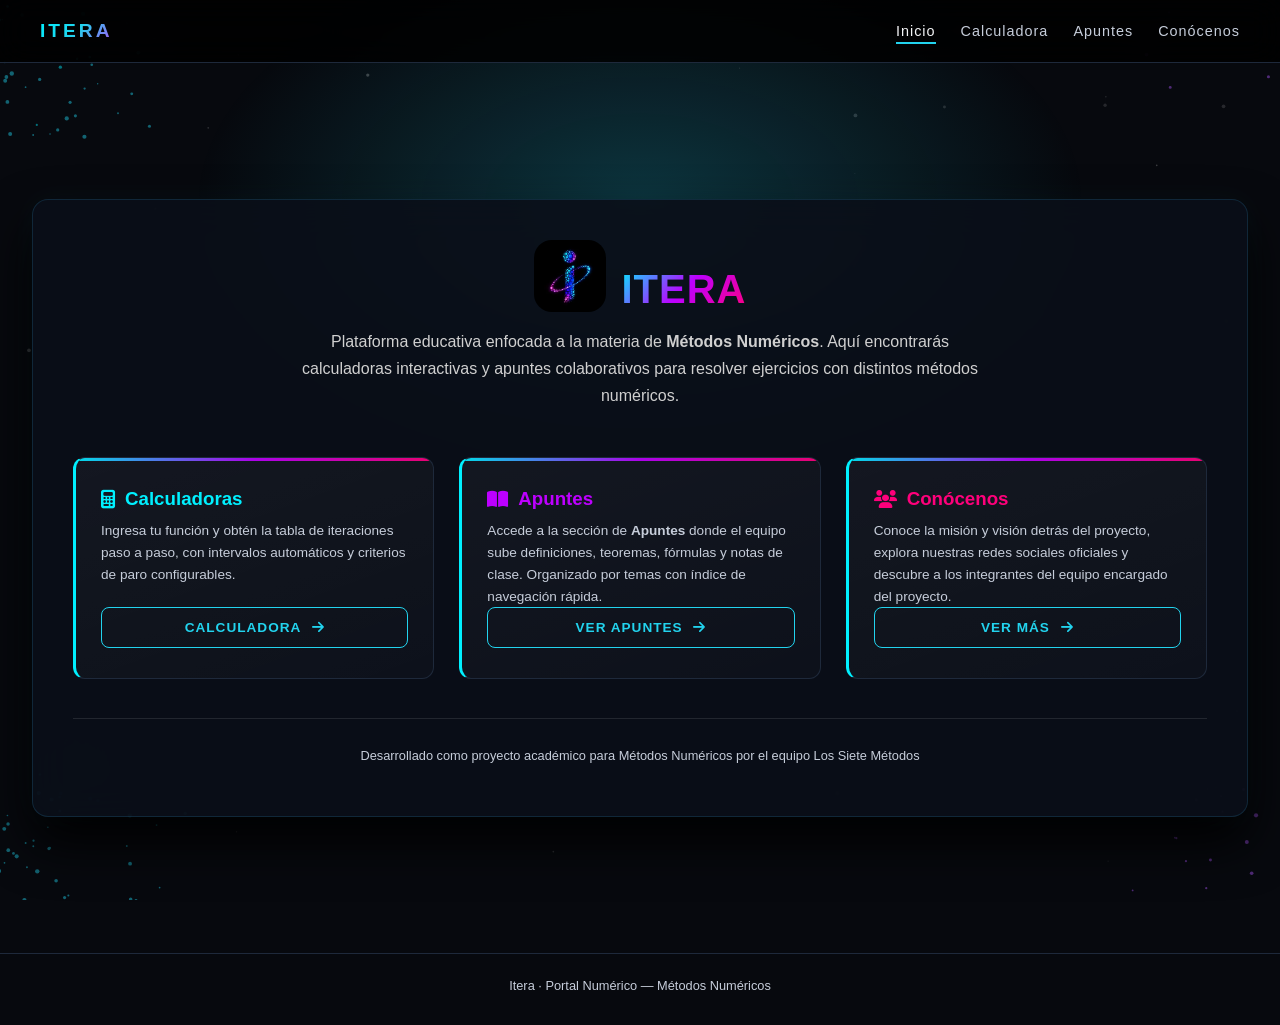
==== index.html @ ec8159d9 "Ronda 7 (13-nov): correcciones visuales v3 — Taylor legible en móvil, gráfica con chips, color por m" ====
<!doctype html>
<html lang="es">
  <head>
    <meta charset="UTF-8" />
    <meta name="viewport" content="width=device-width, initial-scale=1" />
    <title>Itera | Bienvenido</title>
    <link rel="icon" type="image/x-icon" href="img/IteraFavicon.ico" />
    <link rel="icon" type="image/webp" sizes="16x16" href="img/IteraFavicon-16x16.webp" />
    <link rel="icon" type="image/webp" sizes="32x32" href="img/IteraFavicon-32x32.webp" />
    <link rel="apple-touch-icon" href="img/IteraFavicon-180.webp" />
    <link rel="manifest" href="/portal_numerico/site.webmanifest" />
    <meta
      name="description"
      content="Itera: calculadoras interactivas de bisección, punto fijo y Newton-Raphson más apuntes colaborativos de métodos numéricos."
    />
    <link rel="canonical" href="https://luis000-creator.github.io/portal_numerico/" />
    <meta name="theme-color" content="#07090e" />
    <meta property="og:type" content="website" />
    <meta property="og:locale" content="es_MX" />
    <meta property="og:site_name" content="Itera" />
    <meta property="og:title" content="Itera | Métodos Numéricos" />
    <meta
      property="og:description"
      content="Calculadoras interactivas y apuntes colaborativos de métodos numéricos."
    />
    <meta property="og:url" content="https://luis000-creator.github.io/portal_numerico/" />
    <meta
      property="og:image"
      content="https://luis000-creator.github.io/portal_numerico/img/og-cover.webp"
    />
    <meta name="twitter:card" content="summary_large_image" />
    <meta name="twitter:title" content="Itera | Métodos Numéricos" />
    <meta
      name="twitter:description"
      content="Calculadoras interactivas y apuntes colaborativos de métodos numéricos."
    />
    <meta
      name="twitter:image"
      content="https://luis000-creator.github.io/portal_numerico/img/og-cover.webp"
    />
    <meta property="og:image:width" content="1200" />
    <meta property="og:image:height" content="630" />
    <meta property="og:image:type" content="image/png" />
    <meta
      property="og:image:alt"
      content="Itera: calculadoras interactivas y apuntes de métodos numéricos"
    />
    <meta
      name="twitter:image:alt"
      content="Itera: calculadoras interactivas y apuntes de métodos numéricos"
    />

    <link rel="preconnect" href="https://cdnjs.cloudflare.com" crossorigin />
    <link
      rel="preload"
      as="style"
      href="https://cdnjs.cloudflare.com/ajax/libs/font-awesome/6.5.2/css/all.min.css"
    />
    <link
      rel="stylesheet"
      href="https://cdnjs.cloudflare.com/ajax/libs/font-awesome/6.5.2/css/all.min.css"
      integrity="sha384-PPIZEGYM1v8zp5Py7UjFb79S58UeqCL9pYVnVPURKEqvioPROaVAJKKLzvH2rDnI"
      crossorigin="anonymous"
      media="print"
      onload="this.media = 'all'"
    />
    <link rel="stylesheet" href="css/styles.css?v=6" />
  </head>

  <body>
    <canvas id="particle-canvas" aria-hidden="true"></canvas>

    <header>
      <div class="logo-title">Itera</div>
      <ul class="nav-links">
        <li><a href="index.html" class="active-link">Inicio</a></li>
        <li><a href="pages/calculadora.html">Calculadora</a></li>
        <li><a href="pages/apuntes.html">Apuntes</a></li>
        <li><a href="pages/social.html">Conócenos</a></li>
      </ul>
    </header>

    <div class="main-container">
      <div class="container container--landing">
        <div class="landing-brand">
          <img
            class="landing-logo"
            src="img/LogoItera.webp"
            alt="Logotipo de Itera"
            width="72"
            height="72"
          />
          <h1 class="landing-title">Itera</h1>
        </div>

        <div class="subtitle subtitle--landing">
          Plataforma educativa enfocada a la materia de <strong>Métodos Numéricos</strong>. Aquí
          encontrarás calculadoras interactivas y apuntes colaborativos para resolver ejercicios con
          distintos métodos numéricos.
        </div>

        <div class="cards-grid">
          <div class="apunte-card card-landing card-landing--cyan">
            <h2 class="card-title card-title--cyan">
              <i class="fa-solid fa-calculator" aria-hidden="true"></i> Calculadoras
            </h2>
            <p class="card-desc">
              Ingresa tu función y obtén la tabla de iteraciones paso a paso, con intervalos
              automáticos y criterios de paro configurables.
            </p>
            <a href="pages/calculadora.html" class="btn-outline">
              Calculadora <i class="fa-solid fa-arrow-right btn-icon"></i>
            </a>
          </div>

          <div class="apunte-card card-landing card-landing--violet">
            <h2 class="card-title card-title--violet">
              <i class="fa-solid fa-book-open" aria-hidden="true"></i> Apuntes
            </h2>
            <p class="card-desc">
              Accede a la sección de <strong>Apuntes</strong> donde el equipo sube definiciones,
              teoremas, fórmulas y notas de clase. Organizado por temas con índice de navegación
              rápida.
            </p>
            <a href="pages/apuntes.html" class="btn-outline">
              Ver Apuntes <i class="fa-solid fa-arrow-right btn-icon"></i>
            </a>
          </div>

          <div class="apunte-card card-landing card-landing--magenta">
            <h2 class="card-title card-title--magenta">
              <i class="fa-solid fa-users" aria-hidden="true"></i> Conócenos
            </h2>
            <p class="card-desc">
              Conoce la misión y visión detrás del proyecto, explora nuestras redes sociales
              oficiales y descubre a los integrantes del equipo encargado del proyecto.
            </p>
            <a href="pages/social.html" class="btn-outline">
              Ver MÁS <i class="fa-solid fa-arrow-right btn-icon"></i>
            </a>
          </div>
        </div>

        <div class="footer-landing">
          <p>
            Desarrollado como proyecto académico para Métodos Numéricos por el equipo Los Siete
            Métodos
          </p>
        </div>
      </div>
    </div>

    <footer class="site-footer">Itera · Portal Numérico — Métodos Numéricos</footer>

    <script src="js/canvas-animation.js" defer></script>
  </body>
</html>
---- css/styles.css ----
/* ==========================================================================
   PORTAL NUMÉRICO — STYLES.CSS
   ========================================================================== */

/* 01 TOKENS — paleta v2 con significado fijo:
   cian = acción/información · violeta = identidad y Apuntes ·
   magenta = Conócenos · verde = éxito · rojo = error · naranja = aviso ·
   y un color por método numérico (--m-*, ver §3.3 al final del archivo).
   #FF007B y #BD00FF no son tokens: viven escritos a mano solo en las
   reglas de §3.1 (título de la landing, tarjetas Apuntes/Conócenos y
   los iconos de Instagram/TikTok). */
:root {
  --bg-black: #07090e;
  --card-bg: #0d1420;
  --card-bg-2: #131c2e;
  --border-color: #1e293b;
  --text-white: #f3f4f6;
  --text-muted: #c6cdda;
  --text-faint: #8b94a5;
  --accent-cyan: #22d3ee;
  --accent-bright: #00f0ff;
  --accent-violet: #a855f7;
  --accent-pink: #ec4899;
  --success: #34d399;
  --error: #f43f5e;
  --warn: #ff884d;

  /* Un color por método (§3.3) */
  --m-biseccion: #22d3ee;
  --m-puntofijo: #a855f7;
  --m-newton: #f59e0b;
  --m-taylor: #34d399;
  --m-lagrange-lineal: #ec4899;
  --m-lagrange-poli: #60a5fa;
  --m-simpson: #a3e635;

  /* Geometría y sombras */
  --radius-sm: 8px;
  --radius-md: 10px;
  --radius-lg: 12px;
  --radius-pill: 20px;
  --gap-grid: 25px;
  --gap-grid-sm: 20px;
  --shadow-card: 0 25px 50px rgba(0, 0, 0, 0.9);
  --shadow-neon: 0 0 15px rgba(34, 211, 238, 0.08);
  --shadow-card-hover: 0 10px 20px rgba(0, 0, 0, 0.5), var(--shadow-neon);
}

/* 02 RESET & BASE */
body {
  background-color: var(--bg-black);
  color: var(--text-white);
  font-family: "Segoe UI", Roboto, Helvetica, Arial, sans-serif;
  margin: 0;
  padding: 0;
  overflow-x: hidden;
  position: relative;
  min-height: 100vh;
}

#particle-canvas {
  position: fixed;
  top: 0;
  left: 0;
  width: 100%;
  height: 100%;
  z-index: -1;
}

h1 {
  text-align: center;
  color: var(--text-white);
  font-size: 1.6rem;
  font-weight: 600;
  margin-bottom: 5px;
  letter-spacing: 1px;
}

.subtitle {
  text-align: center;
  color: var(--text-muted);
  font-size: 0.8rem;
  margin-bottom: 25px;
  letter-spacing: 1px;
  text-transform: uppercase;
}

/* Header / Nav */
header {
  background: rgba(0, 0, 0, 0.85);
  backdrop-filter: blur(15px);
  border-bottom: 1px solid var(--border-color);
  padding: 20px 40px;
  display: flex;
  justify-content: space-between;
  align-items: center;
  position: sticky;
  top: 0;
  z-index: 100;
}

.logo-title {
  font-size: 1.2rem;
  color: var(--text-white);
  font-weight: 700;
  letter-spacing: 3px;
  text-transform: uppercase;
  display: flex;
  align-items: center;
  gap: 10px;
}

.brand-logo {
  width: 36px;
  height: 36px;
  border-radius: 8px;
  object-fit: cover;
  flex-shrink: 0;
}

.landing-brand {
  display: flex;
  align-items: center;
  justify-content: center;
  gap: 16px;
  margin-bottom: 1rem;
}

.landing-brand .landing-title {
  margin-bottom: 0;
}

.landing-logo {
  width: 72px;
  height: 72px;
  border-radius: 18px;
  object-fit: cover;
  flex-shrink: 0;
}

.nav-links {
  display: flex;
  gap: 25px;
  list-style: none;
  margin: 0;
  padding: 0;
}

.nav-links a {
  color: var(--text-muted);
  text-decoration: none;
  font-size: 0.9rem;
  letter-spacing: 1px;
  transition: color 0.3s;
  cursor: pointer;
}

.nav-links a:hover,
.nav-links a.active-link {
  color: var(--text-white);
}

.search-box {
  padding: 8px 15px;
  background: rgba(255, 255, 255, 0.03);
  border: 1px solid var(--border-color);
  border-radius: 20px;
  color: var(--text-white);
  outline: none;
  width: 200px;
  transition: all 0.3s;
}

.search-box:focus {
  border-color: var(--text-white);
  width: 240px;
}

/* Header con buscador (apuntes): grid simétrico para centrado óptico real */
header:has(.search-box) {
  display: grid;
  grid-template-columns: 1fr auto 1fr;
  align-items: center;
  gap: 16px;
}

header:has(.search-box) .logo-title {
  justify-self: start;
}

header:has(.search-box) .search-box {
  justify-self: center;
  margin: 0;
}

header:has(.search-box) .nav-links {
  justify-self: end;
}

/* 03 LAYOUT */
.main-container {
  display: flex;
  justify-content: center;
  align-items: center;
  min-height: calc(100vh - 90px);
  padding: 30px 20px;
  position: relative;
  z-index: 2;
}

.container {
  background: rgba(11, 15, 25, 0.9) !important;
  backdrop-filter: blur(20px);
  border: 1px solid rgba(56, 189, 248, 0.15) !important;
  border-radius: 16px;
  padding: 40px;
  width: 100%;
  max-width: 650px;
  box-shadow: 0 25px 50px rgba(0, 0, 0, 0.95), 0 0 30px rgba(34, 211, 238, 0.05) !important;
  max-height: 85vh;
  overflow-y: auto;
}

.container--landing {
  max-width: 800px;
  margin: 0 auto;
  text-align: center;
}

.container--conocenos {
  max-width: 850px;
}

/* DEPRECATED: .container--redes no usado tras fusión redes→social, se mantiene por compatibilidad */
.container--redes {
  max-width: 640px;
  text-align: center;
}

.landing-title {
  font-size: 2.5rem;
  margin-bottom: 1rem;
  background: linear-gradient(135deg, #00f0ff, #bd00ff, #ff007b);
  -webkit-background-clip: text;
  -webkit-text-fill-color: transparent;
  background-clip: text;
  text-transform: uppercase;
}

.landing-grid,
.cards-grid {
  display: grid;
  grid-template-columns: repeat(auto-fit, minmax(240px, 1fr));
  gap: var(--gap-grid-sm);
  margin-top: 2rem;
  text-align: left;
}

.form-row {
  display: flex;
  gap: 10px;
}

.table-scroll {
  overflow-x: auto;
}

object.visor-pdf {
  width: 100%;
  height: 500px;
}

/* 04 COMPONENTS */
.form-group {
  margin-bottom: 22px;
}

label {
  display: block;
  margin-bottom: 6px;
  font-size: 0.75rem;
  color: var(--text-muted);
  text-transform: uppercase;
  letter-spacing: 1.5px;
}

/* Base form controls — estructura común */
input,
select,
textarea {
  width: 100%;
  box-sizing: border-box;
  font-size: 0.95rem;
  transition: border-color 0.3s;
  color: var(--text-white);
}

/* Modern glow para text/number/select (deduplica bloque anterior) */
input[type="text"], 
input[type="number"], 
select {
  background: rgba(30, 41, 59, 0.65) !important;
  border: 1px solid rgba(148, 163, 184, 0.2) !important;
  color: #f8fafc !important;
  border-radius: 8px !important;
  padding: 12px 14px !important;
  font-family: 'Segoe UI', monospace;
  transition: all 0.3s ease !important;
}

textarea {
  padding: 10px 14px;
  background: rgba(255, 255, 255, 0.03);
  border: 1px solid var(--border-color);
  border-radius: var(--radius-sm);
}

select option {
  background-color: #121212;
  color: #ffffff;
  padding: 10px;
}

input:focus,
select:focus,
textarea:focus {
  border-color: var(--text-white);
  outline: none;
}

input[type="text"]:focus, 
input[type="number"]:focus, 
select:focus {
  background: rgba(30, 41, 59, 0.9) !important;
  border-color: #38bdf8 !important;
  box-shadow: 0 0 15px rgba(56, 189, 248, 0.3), inset 0 2px 4px rgba(0, 0, 0, 0.5) !important;
  outline: none;
}

/* Ocultar spinners number */
input[type="number"]::-webkit-inner-spin-button,
input[type="number"]::-webkit-outer-spin-button {
  -webkit-appearance: none;
  margin: 0;
}

input[type="number"] {
  -moz-appearance: textfield;
}

button {
  width: 100%;
  padding: 13px;
  background: var(--text-white);
  color: var(--bg-black);
  border: none;
  border-radius: var(--radius-sm);
  font-weight: 700;
  font-size: 0.85rem;
  text-transform: uppercase;
  letter-spacing: 2px;
  cursor: pointer;
  transition:
    opacity 0.3s,
    transform 0.2s;
  margin-top: 10px;
}

button:hover {
  opacity: 0.85;
  transform: translateY(-1px);
}

/* Botón principal (Calcular procedimiento / Publicar Apunte): degradado cian
   (antes blanco sólido, fuera de paleta). P2-1 v3: paradas separadas para que
   el degradado se note (antes #00F0FF → #22D3EE era cian plano a la vista). */
button[type="submit"] {
  background: linear-gradient(135deg, #00F0FF 0%, #22D3EE 55%, #0E7490 100%) !important;
  color: #06222b !important;
  border: none !important;
  border-radius: 8px !important;
  font-weight: 700;
  font-size: 0.85rem;
  text-transform: uppercase;
  letter-spacing: 2px;
  padding: 14px !important;
  box-shadow: 0 4px 20px rgba(34, 211, 238, 0.35);
  transition: all 0.3s ease !important;
  cursor: pointer;
}

button[type="submit"]:hover {
  transform: translateY(-2px) !important;
  box-shadow: 0 6px 25px rgba(34, 211, 238, 0.55) !important;
  opacity: 1 !important;
}

/* Fila de acciones del formulario: submit principal + Graficar secundario */
.form-actions {
  display: flex;
  gap: 10px;
}

.form-actions > button {
  flex: 1;
  width: auto;
}

/* Botón secundario "Graficar" (gráfica independiente del método activo):
   outline cian, el mismo lenguaje que el resto de secundarios */
button.btn-graficar {
  background: transparent;
  color: #22d3ee;
  border: 1px solid #22d3ee;
  font-weight: 600;
}

button.btn-graficar:hover {
  background: rgba(34, 211, 238, 0.12);
}

.procedure-table {
  width: 100%;
  margin-top: 20px;
  border-collapse: collapse;
  font-size: 0.8rem;
}

.procedure-table th,
.procedure-table td {
  border: 1px solid var(--border-color);
  padding: 8px;
  text-align: center;
}

.procedure-table th {
  background: rgba(255, 255, 255, 0.05);
  color: var(--text-white);
}

/* Card base — alias .apunte-card mantiene compatibilidad con JS (js/apuntes.js) */
.apunte-card,
.card {
  background: rgba(255, 255, 255, 0.02);
  border: 1px solid var(--border-color);
  padding: 15px;
  border-radius: var(--radius-sm);
  margin-bottom: 15px;
  scroll-margin-top: 20px;
  transition: all 0.3s ease; /* P2-2: el hover debe verse animado */
}

.apunte-card h3,
.apunte-card h4,
.card h3,
.card h4 {
  margin: 0 0 5px 0;
  color: var(--text-white);
}

.apunte-card p,
.card p {
  margin: 0;
  color: var(--text-muted);
  font-size: 0.85rem;
}

.section-block {
  display: none;
}

.section-block.active {
  display: block;
}

.file-upload-label {
  display: block;
  padding: 12px 15px;
  background: rgba(255, 255, 255, 0.03);
  border: 1px dashed var(--text-muted);
  border-radius: var(--radius-sm);
  color: var(--text-muted);
  text-align: center;
  cursor: pointer;
  font-size: 0.9rem;
  transition: all 0.3s ease;
}

.file-upload-label:hover {
  border-color: var(--text-white);
  color: var(--text-white);
  background: rgba(255, 255, 255, 0.08);
}

/* 05 PAGES — LANDING */
.subtitle--landing {
  font-size: 1rem;
  margin: 0 auto 2.5rem auto;
  max-width: 700px;
  text-align: center;
  text-transform: none;
  letter-spacing: 0;
  line-height: 1.7;
  color: #d0d0d0;
}

.footer-landing {
  /* P2-4 v3: 4.5rem de aire dejaban un tercio de tarjeta vacío en móvil */
  margin-top: 1.5rem;
  padding-top: 1rem;
  border-top: 1px solid rgba(255, 255, 255, 0.1);
  color: var(--text-muted);
  font-size: 0.8rem;
  text-align: center;
}

.card-landing {
  padding: 30px 25px;
  border-radius: var(--radius-lg);
  display: flex;
  flex-direction: column;
  transition: all 0.3s ease;
}

.card-landing--cyan {
  border-left: 3px solid #00f0ff;
}

.card-landing--violet {
  border-left: 3px solid #a855f7;
}

.card-landing--magenta {
  border-left: 3px solid #a855f7;
}

.card-title {
  margin-bottom: 10px;
  display: flex;
  align-items: center;
  gap: 10px;
  font-size: 1.17em;
  font-weight: bold;
  margin-top: 0;
}

.card-title--cyan {
  color: #00f0ff;
}

.card-title--violet {
  color: #bd00ff;
}

.card-title--magenta {
  color: #ff007b;
}

.card-desc {
  color: #a0a0a0;
  margin-bottom: 25px;
  font-size: 0.95rem;
  line-height: 1.6;
  flex-grow: 1;
  text-align: left;
  hyphens: none;
}

.btn-outline {
  display: inline-block;
  padding: 12px 20px;
  background: transparent;
  border: 1px solid #22d3ee;
  color: #22d3ee;
  text-decoration: none;
  border-radius: var(--radius-sm);
  font-weight: 700;
  font-size: 0.85rem;
  text-transform: uppercase;
  letter-spacing: 1px;
  transition: all 0.3s;
  margin-top: auto;
  text-align: center;
}

/* Landing scoped grid & hover — solo landing */
.container--landing .cards-grid {
  gap: var(--gap-grid);
  margin-top: 3rem;
}

.card-landing:hover {
  transform: translateY(-5px);
  box-shadow: var(--shadow-card-hover);
  background: rgba(255, 255, 255, 0.05);
}

/* 05 PAGES — CALCULADORA */
.preview-fx {
  min-height: 40px;
  margin-top: 10px;
  color: var(--accent-cyan);
  text-align: center;
}

.error-box {
  margin-top: 20px;
  color: #f43f5e;
  text-align: center;
}

.info-box {
  margin-top: 15px;
  padding: 12px 16px;
  border-radius: var(--radius-sm);
  text-align: center;
  font-size: 0.9rem;
  line-height: 1.5;
}

.info-box--info {
  background: rgba(0, 240, 255, 0.08);
  border-left: 3px solid #00f0ff;
  color: #00f0ff;
}

.info-box--exito {
  background: rgba(52, 211, 153, 0.08);
  border-left: 3px solid #34d399;
  color: #34d399;
}

.result-container {
  margin-top: 30px;
}

.result-divider {
  height: 2px;
  background: linear-gradient(90deg, transparent, rgba(0, 240, 255, 0.3), transparent);
  margin-bottom: 20px;
  border-radius: 1px;
}

.result-title {
  margin-bottom: 15px;
  color: var(--text-white);
  font-size: 1rem;
  text-transform: uppercase;
  letter-spacing: 2px;
  display: flex;
  align-items: center;
  gap: 10px;
}

.result-title::before {
  content: '';
  width: 3px;
  height: 20px;
  background: #00f0ff;
  border-radius: 2px;
  box-shadow: 0 0 10px #00f0ff;
}

.grafica-canvas {
  width: 100%;
  height: 280px;
  display: block;
  background: rgba(0, 0, 0, 0.35);
  border: 1px solid var(--border-color);
  border-radius: var(--radius-md);
}

.resumen-container {
  margin-top: 20px;
  padding: 20px;
  background: rgba(34, 211, 238, 0.03);
  border: 1px solid rgba(34, 211, 238, 0.15);
  border-left: 3px solid var(--accent-cyan);
  border-radius: var(--radius-md);
  box-shadow: 0 0 20px rgba(34, 211, 238, 0.05);
}

.resumen-grid {
  display: grid;
  grid-template-columns: repeat(4, 1fr);
  gap: 10px;
}

.resumen-card {
  display: flex;
  flex-direction: column;
  align-items: center;
  padding: 14px 10px;
  background: rgba(255, 255, 255, 0.02);
  border: 1px solid rgba(255, 255, 255, 0.06);
  border-radius: var(--radius-sm);
  text-align: center;
  transition: all 0.3s ease;
  position: relative;
  overflow: hidden;
}

.resumen-card::before {
  content: '';
  position: absolute;
  top: 0;
  left: 0;
  right: 0;
  height: 2px;
  background: linear-gradient(90deg, transparent, rgba(0, 240, 255, 0.3), transparent);
  opacity: 0;
  transition: opacity 0.3s;
}

.resumen-card:hover::before {
  opacity: 1;
}

.resumen-card--raiz {
  border-left: 2px solid rgba(255, 255, 255, 0.15);
  background: rgba(255, 255, 255, 0.02);
}

.resumen-card--criterio {
  grid-column: 1 / -1;
  flex-direction: row;
  justify-content: space-between;
  padding: 12px 16px;
  margin-top: 5px;
  border-top: 1px solid rgba(255, 255, 255, 0.06);
  background: rgba(168, 85, 247, 0.03);
  border-left: 2px solid #a855f7;
}

/* P0-2: ESTADO a todo lo ancho (banner de éxito/aviso/error), en vez de
   huérfana en la primera columna de la fila de 4 */
.resumen-card--estado {
  grid-column: 1 / -1;
  flex-direction: row;
  justify-content: space-between;
  align-items: center;
  padding: 12px 16px;
  margin-top: 5px;
}

.resumen-icon {
  font-size: 1.2rem;
  color: var(--accent-cyan);
  margin-bottom: 6px;
  display: flex;
  align-items: center;
  justify-content: center;
}

.resumen-card--criterio .resumen-icon {
  margin-bottom: 0;
  margin-right: 10px;
  font-size: 1rem;
}

/* =========================================
   DASHBOARD DE RESULTADOS MULTICOLOR
   Identidad por tarjeta: cian, magenta, violeta, esmeralda
   ========================================= */
/* Tarjeta 1: Raíz Aproximada (morado) */
.resumen-card:nth-child(1) { border-top: 3px solid #a855f7; }
.resumen-card:nth-child(1) i { color: #a855f7; }
/* Tarjeta 2: f(x) Final (Rosa / Magenta Neón) */
.resumen-card:nth-child(2) { border-top: 3px solid #f43f5e; }
.resumen-card:nth-child(2) i { color: #f43f5e; }
/* Tarjeta 3: Iteraciones (Cian) */
.resumen-card:nth-child(3) { border-top: 3px solid #22d3ee; }
.resumen-card:nth-child(3) i { color: #22d3ee; }
/* Tarjeta 4: Ea Final (Esmeralda / Verde Éxito) */
.resumen-card:nth-child(4) { border-top: 3px solid #34d399; }
.resumen-card:nth-child(4) i { color: #34d399; }

.resumen-label {
  font-size: 0.65rem;
  color: var(--text-muted);
  text-transform: uppercase;
  letter-spacing: 1.5px;
  margin-bottom: 6px;
}

.resumen-value {
  font-size: 0.9rem;
  color: var(--text-white);
  font-weight: 700;
  font-family: "Segoe UI", monospace;
  white-space: nowrap;
}

.resumen-value--small {
  font-size: 0.85rem;
  font-weight: 400;
}

/* =========================================
   BOTÓN MINIMALISTA DE PORTAPAPELES (ARRIBA DERECHA)
   ========================================= */
.btn-icon-clipboard {
  background: rgba(34, 211, 238, 0.08);
  border: 1px solid rgba(34, 211, 238, 0.25);
  color: #22d3ee;
  width: 36px;
  height: 36px;
  padding: 0;
  box-sizing: border-box;
  border-radius: 8px;
  display: inline-flex;
  align-items: center;
  justify-content: center;
  cursor: pointer;
  transition: all 0.25s ease;
  font-size: 0.95rem;
  margin-top: 0 !important;
}

.btn-icon-clipboard:hover {
  background: rgba(34, 211, 238, 0.2);
  border-color: #22d3ee;
  transform: translateY(-1px);
  box-shadow: 0 2px 10px rgba(34, 211, 238, 0.3);
  color: #ffffff;
}

/* =========================================
   BOTÓN DE EXPORTAR A EXCEL (ABAJO DERECHA)
   ========================================= */
.btn-export {
  background: rgba(52, 211, 153, 0.08) !important;
  border: 1px solid rgba(52, 211, 153, 0.3) !important;
  color: #34d399 !important;
  padding: 8px 16px !important;
  border-radius: 8px !important;
  font-size: 0.78rem !important;
  font-weight: 600;
  text-transform: uppercase;
  letter-spacing: 1px;
  cursor: pointer;
  transition: all 0.25s ease;
  display: inline-flex;
  align-items: center;
  gap: 8px;
  width: auto !important;
  margin-top: 0 !important;
}

.btn-export:hover {
  background: rgba(52, 211, 153, 0.2) !important;
  border-color: #34d399 !important;
  box-shadow: 0 4px 15px rgba(52, 211, 153, 0.2) !important;
  color: #ffffff !important;
}

.preview-fx--invalid {
  color: #ff884d;
  font-size: 0.85rem;
}

.preview-fx--valid {
  color: #34d399;
  font-size: 0.85rem;
}

/* =========================================
   1. EJEMPLOS RÁPIDOS CENTRADOS Y ARMONIOSOS
   ========================================= */
.examples-container {
    margin: 10px 0 20px 0;
    padding: 14px;
    background: rgba(15, 23, 42, 0.6);
    border-radius: var(--radius-md);
    border: 1px solid rgba(56, 189, 248, 0.15);
    text-align: center;
}

.examples-label {
    display: block;
    font-size: 0.72rem;
    color: var(--accent-cyan);
    text-transform: uppercase;
    letter-spacing: 1.5px;
    margin-bottom: 10px;
    font-weight: 700;
}

.chip-group {
    display: flex;
    flex-wrap: wrap;
    gap: 8px;
    align-items: center;
    justify-content: center !important;
}

/* Píldoras de ejemplo estilizadas */
form button.btn-chip,
button.btn-chip {
    width: max-content !important;
    flex: 0 0 auto !important;
    display: inline-flex !important;
    align-items: center;
    justify-content: center;
    background: rgba(34, 211, 238, 0.08) !important;
    border: 1px solid rgba(34, 211, 238, 0.3) !important;
    color: #38bdf8 !important;
    padding: 6px 14px !important;
    border-radius: 20px !important;
    font-size: 0.78rem !important;
    font-family: 'Segoe UI', monospace !important;
    cursor: pointer !important;
    margin-top: 0 !important;
    transition: all 0.25s ease !important;
}

button.btn-chip:hover {
    background: rgba(34, 211, 238, 0.2) !important;
    border-color: #22d3ee !important;
    transform: translateY(-2px) !important;
    box-shadow: 0 4px 12px rgba(34, 211, 238, 0.25) !important;
    color: #ffffff !important;
}

/* Vista móvil de tabla tipo tarjeta cyberpunk */
@media (max-width: 600px) {
  .procedure-table {
    display: block;
  }

  .procedure-table thead {
    display: none;
  }

  .procedure-table,
  .procedure-table tbody,
  .procedure-table tr,
  .procedure-table td {
    display: block;
    width: 100%;
    box-sizing: border-box;
  }

  .procedure-table tbody tr {
    background: rgba(15, 23, 42, 0.95);
    border: 1px solid rgba(168, 85, 247, 0.25);
    border-radius: 12px;
    margin-bottom: 14px;
    padding: 14px 16px;
    box-shadow: 0 8px 20px rgba(0, 0, 0, 0.6);
  }

  .procedure-table tbody td {
    display: flex;
    justify-content: space-between;
    align-items: center;
    padding: 6px 0;
    border: none;
    border-bottom: 1px solid rgba(255, 255, 255, 0.04);
    font-size: 0.85rem;
    font-family: 'Segoe UI', monospace;
    color: #f3f4f6;
  }

  .procedure-table tbody td::before {
    content: attr(data-label);
    color: var(--text-muted);
    font-size: 0.7rem;
    text-transform: uppercase;
    letter-spacing: 0.5px;
    margin-right: 10px;
    min-width: 70px;
  }

  .procedure-table tbody td:last-child {
    border-bottom: none;
  }

  /* Primera fila (Iteración) como título de la tarjeta */
  .procedure-table tbody td:nth-child(1) {
    font-weight: 700;
    color: #a855f7;
    font-size: 0.9rem;
    border-bottom: 1px solid rgba(168, 85, 247, 0.25);
    padding-bottom: 8px;
    margin-bottom: 6px;
    text-transform: uppercase;
    letter-spacing: 1px;
  }
}

.form-group--flex1 {
  flex: 1;
}

/* 05 PAGES — APUNTES */
.form-apunte {
  margin-bottom: 25px;
  border-bottom: 1px solid var(--border-color);
  padding-bottom: 20px;
}

.form-apunte h2.form-apunte-title,
.form-apunte h4 {
  margin-bottom: 10px;
  color: var(--text-white);
  font-size: 1rem;
  font-weight: 600;
}

.visually-hidden {
  position: absolute;
  width: 1px;
  height: 1px;
  padding: 0;
  margin: -1px;
  overflow: hidden;
  clip: rect(0, 0, 0, 0);
  white-space: nowrap;
  border: 0;
}

.apuntes-vacio {
  color: var(--text-muted);
  font-size: 0.85rem;
  text-align: center;
  padding: 16px;
  border: 1px dashed var(--border-color);
  border-radius: var(--radius-sm);
}

.apuntes-vacio--busqueda {
  border-color: rgba(168, 85, 247, 0.35);
  background: rgba(168, 85, 247, 0.06);
}

/* Skeletons de carga para la lista de apuntes */
.apunte-skeleton {
  pointer-events: none;
  user-select: none;
}

.skeleton {
  border-radius: 4px;
  background: linear-gradient(
    90deg,
    rgba(255, 255, 255, 0.04) 25%,
    rgba(255, 255, 255, 0.1) 50%,
    rgba(255, 255, 255, 0.04) 75%
  );
  background-size: 200% 100%;
  animation: skeleton-loading 1.5s infinite ease-in-out;
}

.skeleton-line {
  height: 14px;
  margin-top: 10px;
}

.skeleton-line--title {
  height: 20px;
  width: 60%;
}

.skeleton-line--full {
  width: 100%;
}

.skeleton-line--mid {
  width: 80%;
}

.skeleton-meta {
  height: 12px;
  width: 40%;
  margin-top: 12px;
}

@keyframes skeleton-loading {
  0% {
    background-position: 200% 0;
  }
  100% {
    background-position: -200% 0;
  }
}

@media (prefers-reduced-motion: reduce) {
  .skeleton {
    animation: none;
  }
}

#termino-busqueda {
  color: var(--text-white);
  font-weight: 700;
  word-break: break-word;
}

/* 05 PAGES — SOCIAL / CONÓCENOS */
.conocenos-title {
  color: #00f0ff;
  letter-spacing: 2px;
}

.intro-conocenos {
  margin-bottom: 40px;
  padding: 20px;
  background: rgba(0, 0, 0, 0.4);
  border-left: 4px solid #00f0ff;
  border-radius: 0 var(--radius-sm) var(--radius-sm) 0;
}

.intro-conocenos p {
  color: var(--text-muted);
  line-height: 1.6;
  margin: 0;
  font-size: 0.95rem;
  text-align: left;
}

.mision-vision-grid {
  display: grid;
  grid-template-columns: repeat(auto-fit, minmax(300px, 1fr));
  gap: 20px;
  margin-bottom: 40px;
}

.mision-card {
  background: rgba(255, 255, 255, 0.03);
  border: 1px solid var(--border-color);
  padding: 25px;
  border-radius: var(--radius-lg);
}

.mision-card h2.mision-title,
.mision-card h3 {
  margin-top: 0;
  margin-bottom: 15px;
  text-transform: uppercase;
  letter-spacing: 1px;
  font-size: 1.17em;
  font-weight: bold;
}

/* Títulos Misión/Visión: magenta de la sección (§3.2), no violeta */
.mision-card--mision h2.mision-title,
.mision-card--mision h3 {
  color: var(--accent-pink);
}

.mision-card--vision h2.mision-title,
.mision-card--vision h3 {
  color: var(--accent-pink);
}

.mision-card p {
  color: var(--text-muted);
  font-size: 0.9rem;
  line-height: 1.5;
  margin: 0;
}

.equipo-section {
  margin-bottom: 50px;
  text-align: center;
}

.equipo-title {
  color: var(--text-white);
  font-size: 1.2rem;
  text-transform: uppercase;
  letter-spacing: 3px;
  margin-bottom: 20px;
}

.equipo-title span {
  color: #00f0ff;
}

.badges-wrap {
  display: flex;
  flex-wrap: wrap;
  justify-content: center;
  gap: 12px;
}

/* Pills del equipo: tinte magenta de la sección (§3.2) */
.badge-equipo {
  padding: 8px 15px;
  background: rgba(236, 72, 153, 0.1);
  border: 1px solid rgba(236, 72, 153, 0.35);
  color: var(--text-white);
  border-radius: var(--radius-pill);
  font-size: 0.85rem;
}

.badge-equipo:hover {
  border-color: var(--accent-pink);
  box-shadow: 0 0 16px rgba(236, 72, 153, 0.3);
}

.redes-section {
  border-top: 1px solid var(--border-color);
  padding-top: 30px;
}

.redes-section h2.redes-title,
.redes-section h3 {
  text-align: center;
  margin-top: 0;
  margin-bottom: 20px;
  font-size: 1rem;
  color: var(--text-white);
  text-transform: uppercase;
}

.redes-grid-conocenos {
  display: grid;
  grid-template-columns: repeat(auto-fit, minmax(200px, 1fr));
  gap: 15px;
}

.red-social-simple {
  padding: 12px;
  background: rgba(255, 255, 255, 0.05);
  border: 1px solid var(--border-color);
  color: var(--text-white);
  border-radius: var(--radius-sm);
  text-decoration: none;
  font-weight: bold;
  text-align: center;
  transition: all 0.3s;
}

.red-social-simple:hover {
  background: rgba(255, 255, 255, 0.08);
  transform: translateY(-1px);
}

.redes-cards-grid {
  margin-top: 2rem;
  grid-template-columns: 1fr;
  gap: 14px;
}

.red-card {
  display: flex;
  align-items: center;
  gap: 14px;
  padding: 18px 20px;
  text-decoration: none;
  margin-bottom: 0;
  transition: all 0.3s ease;
}

.red-card:hover {
  transform: translateY(-5px);
  box-shadow: var(--shadow-card-hover);
  background: rgba(255, 255, 255, 0.05);
}

.red-card--github {
  border-left: 3px solid #00f0ff;
}

.red-card--facebook {
  border-left: 3px solid #1877f2;
}

.red-card--instagram {
  border-left: 3px solid #ff007b;
}

.red-card--tiktok {
  border-left: 3px solid #bd00ff;
}

.red-icon {
  width: 44px;
  height: 44px;
  display: grid;
  place-items: center;
  border-radius: var(--radius-md);
  font-size: 1.25rem;
  flex-shrink: 0;
}

.red-icon--github {
  background: rgba(0, 240, 255, 0.12);
  border: 1px solid rgba(0, 240, 255, 0.35);
  color: #00f0ff;
}

.red-icon--facebook {
  background: rgba(24, 119, 242, 0.12);
  border: 1px solid rgba(24, 119, 242, 0.35);
  color: #1877f2;
}

.red-icon--instagram {
  background: rgba(255, 0, 123, 0.12);
  border: 1px solid rgba(255, 0, 123, 0.35);
  color: #ff007b;
}

.red-icon--tiktok {
  background: rgba(189, 0, 255, 0.12);
  border: 1px solid rgba(189, 0, 255, 0.35);
  color: #bd00ff;
}

.red-info {
  text-align: left;
}

.red-info-title {
  display: block;
  color: var(--text-white);
  font-weight: 700;
  letter-spacing: 0.5px;
}

.red-info-desc {
  display: block;
  color: var(--text-muted);
  font-size: 0.8rem;
}

.red-arrow {
  margin-left: auto;
  color: var(--text-muted);
}

.redes-note {
  margin-top: 1.5rem;
  color: var(--text-muted);
  font-size: 0.78rem;
}

/* 06 UTILITIES */
.btn-icon {
  margin-left: 6px;
}

.icon-left {
  margin-right: 8px;
}

.icon-left-sm {
  margin-right: 6px;
}

.mono {
  font-family: monospace;
}

/* 07 RESPONSIVE */
@media (max-width: 768px) {
  header {
    flex-direction: column;
    align-items: stretch;
    gap: 12px;
    padding: 15px 20px;
  }

  header:has(.search-box) {
    grid-template-columns: 1fr;
    justify-items: stretch;
  }

  header:has(.search-box) .logo-title,
  header:has(.search-box) .search-box,
  header:has(.search-box) .nav-links {
    justify-self: stretch;
  }

  .nav-links {
    flex-wrap: wrap;
    justify-content: space-around;
    gap: 10px;
  }

  .search-box {
    width: 100% !important;
  }

  .search-box:focus {
    width: 100% !important;
  }

  .main-container {
    padding: 20px 12px;
    align-items: flex-start;
  }

  .container {
    padding: 20px 15px;
    margin: 10px;
    max-height: none;
  }

  .form-group {
    margin-bottom: 12px;
  }

  .landing-title {
    font-size: 1.8rem;
  }

  .landing-grid,
  .cards-grid {
    grid-template-columns: 1fr;
  }

  .form-row {
    flex-direction: column;
  }

  .resumen-grid {
    grid-template-columns: repeat(2, 1fr);
  }

  object.visor-pdf {
    height: 350px;
  }
}

@media (max-width: 480px) {
  .logo-title {
    font-size: 1rem;
    letter-spacing: 2px;
  }

  .nav-links {
    gap: 12px;
  }

  .nav-links a {
    font-size: 0.8rem;
  }

  .container {
    padding: 20px 15px;
  }

  h1 {
    font-size: 1.3rem;
  }

  .landing-title {
    font-size: 1.5rem;
  }

  .procedure-table {
    font-size: 0.7rem;
  }

  .procedure-table th,
  .procedure-table td {
    padding: 6px 4px;
  }
}

/* =========================================
   ESTILIZACIÓN DEL MENÚ DESPLEGABLE (SELECT)
   ========================================= */
select {
    /* Elimina el estilo nativo del sistema operativo */
    appearance: none !important;
    -webkit-appearance: none !important;
    -moz-appearance: none !important;

    /* Combina el SVG (URL-codificado) con el fondo negro transparente */
    background: url("data:image/svg+xml,%3Csvg xmlns='http://www.w3.org/2000/svg' viewBox='0 0 24 24' fill='%2322d3ee'%3E%3Cpath d='M7 10l5 5 5-5z'/%3E%3C/svg%3E") no-repeat right 12px center, rgba(0, 0, 0, 0.4) !important;

    padding-right: 40px !important;
    cursor: pointer;
}

/* Color de fondo para las opciones */
select option {
    background-color: #121212;
    color: #ffffff;
    padding: 12px;
}

select:hover, select:focus {
    border-color: var(--accent-cyan) !important;
}

/* =========================================
   NUEVOS MÉTODOS: Taylor, Lagrange, Simpson
   ========================================= */

/* --- Procedimiento en LaTeX (KaTeX) --- */
.procedimiento-katex {
  margin: 18px 0 6px 0;
  padding: 18px 16px;
  background: rgba(255, 255, 255, 0.02);
  border: 1px solid rgba(34, 211, 238, 0.15);
  border-left: 3px solid var(--accent-cyan);
  border-radius: var(--radius-md);
  overflow-x: auto;
  text-align: center;
  font-size: 1.05rem;
  color: var(--text-main, #fff);
}

.procedimiento-katex .katex-display {
  margin: 0.4em 0;
  overflow-x: auto;
  overflow-y: hidden;
  padding: 4px 0;
}

/* --- Tabla dinámica de puntos (Interpolación Polinomial) --- */
.tabla-puntos {
  display: flex;
  flex-direction: column;
  gap: 8px;
  margin-bottom: 10px;
}

.punto-fila {
  display: flex;
  align-items: center;
  gap: 8px;
}

.punto-indice {
  flex: 0 0 auto;
  min-width: 34px;
  padding: 6px 8px;
  font-size: 0.75rem;
  font-weight: 700;
  letter-spacing: 1px;
  color: var(--accent-cyan);
  background: rgba(0, 240, 255, 0.06);
  border: 1px solid rgba(0, 240, 255, 0.2);
  border-radius: var(--radius-sm);
  text-align: center;
}

.punto-fila input {
  flex: 1 1 0;
  min-width: 0;
}

.btn-quitar-punto {
  flex: 0 0 auto;
  width: 34px;
  height: 34px;
  padding: 0;
  background: rgba(244, 63, 94, 0.10);
  border: 1px solid rgba(244, 63, 94, 0.35);
  border-radius: var(--radius-sm);
  color: #f43f5e;
  font-size: 1.1rem;
  line-height: 1;
  cursor: pointer;
  transition: all 0.2s ease;
}

.btn-quitar-punto:hover {
  background: rgba(244, 63, 94, 0.25);
  box-shadow: 0 0 10px rgba(244, 63, 94, 0.35);
}

.btn-agregar-punto {
  display: inline-flex;
  align-items: center;
  gap: 8px;
  padding: 9px 16px;
  background: rgba(0, 240, 255, 0.06);
  border: 1px dashed rgba(0, 240, 255, 0.4);
  border-radius: var(--radius-sm);
  color: var(--accent-cyan);
  font-size: 0.85rem;
  cursor: pointer;
  transition: all 0.2s ease;
}

.btn-agregar-punto:hover {
  background: rgba(0, 240, 255, 0.14);
  box-shadow: 0 0 12px rgba(0, 240, 255, 0.25);
}

/* --- Tarjetas de estado del criterio de paro --- */
.resumen-card--ok {
  border-color: rgba(52, 211, 153, 0.45);
  background: rgba(52, 211, 153, 0.06);
}

.resumen-card--ok .resumen-icon,
.resumen-card--ok .resumen-value {
  color: #34d399;
}

.resumen-card--warn {
  border-color: rgba(255, 136, 77, 0.45);
  background: rgba(255, 136, 77, 0.06);
}

.resumen-card--warn .resumen-icon,
.resumen-card--warn .resumen-value {
  color: #ff884d;
}

/* Más de 4 tarjetas (Taylor muestra 6): pasan a 3 columnas */
.resumen-grid--6 {
  grid-template-columns: repeat(3, 1fr);
}

/* --- Responsive: filas de puntos en pantallas pequeñas --- */
@media (max-width: 640px) {
  .procedimiento-katex {
    font-size: 0.9rem;
    padding: 14px 10px;
  }

  .punto-fila {
    flex-wrap: wrap;
  }

  .punto-fila input {
    flex: 1 1 40%;
  }

  .btn-quitar-punto {
    margin-left: auto;
  }
}

/* =========================================
   AJUSTES DE LA REVISIÓN (12 nov)
   ========================================= */

/* --- Estado/criterio: el texto largo se recortaba (overflow:hidden + nowrap) --- */
.resumen-card .resumen-value--small,
.resumen-card--criterio .resumen-value {
  white-space: normal;
  overflow-wrap: anywhere;
  word-break: break-word;
  text-align: center;
  line-height: 1.35;
}

.resumen-card--criterio {
  align-items: center;
  gap: 12px;
}

.resumen-card--criterio .resumen-label {
  flex: 0 0 auto;
  margin-bottom: 0;
}

.resumen-card--criterio .resumen-value {
  flex: 1 1 auto;
}

/* Estado: error (polo / sin raíz) y aviso (sin converger) */
.resumen-card--error {
  border-color: rgba(244, 63, 94, 0.5);
  background: rgba(244, 63, 94, 0.08);
}

.resumen-card--error .resumen-icon,
.resumen-card--error .resumen-value {
  color: #f43f5e;
}

/* --- Cuadros de aviso y de error (antes solo existían info y éxito) --- */
.info-box--aviso {
  background: rgba(255, 136, 77, 0.10);
  border-left: 3px solid #ff884d;
  color: #ff884d;
  text-align: left;
}

.info-box--error {
  background: rgba(244, 63, 94, 0.10);
  border-left: 3px solid #f43f5e;
  color: #ff8080;
  text-align: left;
}

.error-box {
  text-align: left;
}

/* --- Teclado matemático: ÷ se confundía con + --- */
button.btn-chip--division {
  color: #a855f7 !important;
  background: rgba(168, 85, 247, 0.12) !important;
  border-color: rgba(168, 85, 247, 0.5) !important;
  font-weight: 700;
  font-size: 0.9rem !important;
}

button.btn-chip--division:hover {
  background: rgba(168, 85, 247, 0.28) !important;
  border-color: #a855f7 !important;
  box-shadow: 0 4px 12px rgba(168, 85, 247, 0.35) !important;
  color: #ffffff !important;
}

/* ==========================================================================
   CAMBIOS DE CSS — Portal Numérico (Itera), 13-nov (documento de diseño)
   Sin tocar estructura ni lógica. Los media queries existentes (768/640/
   600/480) se conservan tal cual; los cambios de ancho van en min-width.
   ========================================================================== */

/* --- P1-3: logo con el degradado de identidad también en el header --- */
.logo-title {
  background: linear-gradient(135deg, #00f0ff, #22d3ee, #a855f7);
  -webkit-background-clip: text;
  background-clip: text;
  -webkit-text-fill-color: transparent;
  color: transparent;
}

/* --- P1-3: link activo con marca visible --- */
.nav-links a.active-link {
  color: #f3f4f6;
  border-bottom: 2px solid #22d3ee;
  padding-bottom: 3px;
}

/* --- P1-3: footer general (las 4 páginas) --- */
.site-footer {
  text-align: center;
  color: var(--text-muted);
  font-size: 0.8rem;
  padding: 24px 20px 32px;
  border-top: 1px solid var(--border-color);
}

/* --- P1-3: el buscador de Apuntes vive en el cuerpo, arriba de la lista --- */
.apuntes-buscador {
  margin-bottom: 15px;
}

.apuntes-buscador .search-box,
.apuntes-buscador .search-box:focus {
  width: 100%;
}

/* --- Paleta: placeholders usan el token --text-faint --- */
input::placeholder,
textarea::placeholder {
  color: var(--text-faint);
  opacity: 1;
}

/* --- P1-4: el equipo como grid real (la estructura HTML la decide el equipo) --- */
.equipo-grid {
  display: grid;
  grid-template-columns: repeat(auto-fit, minmax(160px, 1fr));
  gap: 16px;
}

.equipo-card {
  background: var(--card-bg);
  border: 1px solid var(--border-color);
  border-radius: var(--radius-md);
  padding: 20px 14px;
  text-align: center;
}

.equipo-iniciales {
  width: 56px;
  height: 56px;
  margin: 0 auto 10px;
  border-radius: 50%;
  display: flex;
  align-items: center;
  justify-content: center;
  font-weight: 700;
  font-size: 1.1rem;
  color: #06222b;
  background: linear-gradient(135deg, #00f0ff, #22d3ee);
}

/* --- P2-1: el fondo (estrellas + símbolos, dentro del canvas) se nota
       solo al mirar el borde de la pantalla, no al leer --- */
#particle-canvas {
  opacity: 0.45;
}

/* --- P2-2: hover y foco visibles --- */
.card:hover,
.apunte-card:hover,
.resumen-card:hover {
  transform: translateY(-2px);
  border-color: rgba(34, 211, 238, 0.4);
  box-shadow: var(--shadow-card-hover);
}

a:focus-visible,
button:focus-visible,
input:focus-visible,
input[type="text"]:focus-visible,
input[type="number"]:focus-visible,
select:focus-visible,
textarea:focus-visible {
  outline: 2px solid #22d3ee;
  outline-offset: 2px;
}

/* --- P1-1: Apuntes en grid de 2 columnas (≥768px); en móvil, 1 columna --- */
@media (min-width: 768px) {
  #apuntes-remotos {
    display: grid;
    grid-template-columns: repeat(2, 1fr);
    /* Petición v3: las tarjetas iban muy pegadas → más aire entre columnas */
    gap: 32px;
    align-items: start;
  }

  #apuntes-remotos .apunte-card {
    margin-bottom: 0;
    /* P2-7 v3: height:100% estiraba cada tarjeta a la fila y dejaba ~40%
       vacío abajo; ahora mide lo que mide su contenido. */
    height: auto;
  }
}

/* ==========================================================================
   ESCRITORIO (min-width: 1024px) — P0-1 ancho, P1-2 etiquetas, P2-3 lienzo
   Por debajo de 1024px manda lo de siempre (media queries de 768/640/600/480).
   ========================================================================== */
@media (min-width: 1024px) {
  /* P0-1: columna ancha y altura natural (sin scroll interno del contenedor) */
  .container,
  .container--landing,
  .container--conocenos,
  .container--redes {
    max-width: 1180px;
    max-height: none;
    overflow-y: visible;
  }

  .main-container {
    padding: 40px 32px;
    align-items: flex-start;
  }

  /* P1-2: con el ancho nuevo las etiquetas largas (intervalo A/B) caben en
     una sola línea; en móvil siguen partiéndose como hasta ahora */
  label {
    white-space: nowrap;
  }

  /* P2-3: gráfica un poco más alta (el alto en dibujo lo toma el JS del CSS) */
  .grafica-canvas {
    height: 320px;
  }
}

/* ==========================================================================
   §3.3 — UN COLOR POR MÉTODO
   El selector escribe el método activo en .container[data-metodo] (JS:
   alternarMetodoUI) y de ahí sale --method, que tiñe selector, título,
   botón, resumen, gráfica y la curva (la lee js/graficadora.js).
   color-mix() no soportado → la declaración se ignora y todo sigue cian.
   ========================================================================== */
/* Color del método activo (fallback: cian) */
.container { --method: #22d3ee; }
.container[data-metodo="biseccion"]      { --method: var(--m-biseccion); }
.container[data-metodo="puntofijo"]      { --method: var(--m-puntofijo); }
.container[data-metodo="newton"]         { --method: var(--m-newton); }
.container[data-metodo="taylor"]         { --method: var(--m-taylor); }
.container[data-metodo="lagrangelineal"] { --method: var(--m-lagrange-lineal); }
.container[data-metodo="lagrangepoly"]   { --method: var(--m-lagrange-poli); }
.container[data-metodo="simpson"]        { --method: var(--m-simpson); }

/* El selector muestra el color del método.
   border-color necesita !important: el base `select { border: … !important }`
   (§04) lo pisa si no. El box-shadow va normal para no tapar el foco de
   teclado (select:focus { box-shadow: … !important }). */
#metodo-selector {
  border-color: var(--method) !important;
  box-shadow: 0 0 0 1px var(--method), 0 0 18px color-mix(in srgb, var(--method) 35%, transparent);
}

/* Título del método e iconos del resumen con el color del método */
.container:has(#metodo-selector) h1 { color: var(--method); }
.resumen-card .resumen-icon { color: var(--method); }

/* El botón CALCULAR brilla con el color del método (el degradado cian se
   mantiene; !important para ganarle al glow cian de button[type="submit"]:hover) */
.container:has(#metodo-selector) button[type="submit"] {
  box-shadow: 0 4px 20px color-mix(in srgb, var(--method) 45%, transparent) !important;
}
.container:has(#metodo-selector) button[type="submit"]:hover {
  box-shadow: 0 6px 25px color-mix(in srgb, var(--method) 65%, transparent) !important;
}

/* La línea superior de las tarjetas de resumen usa el color del método */
.resumen-card::before {
  background: linear-gradient(90deg, transparent, var(--method), transparent);
}

/* Borde de la gráfica con el color del método */
.grafica-canvas {
  border-color: color-mix(in srgb, var(--method) 40%, var(--border-color));
}

/* ==========================================================================
   §3.4 — TARJETAS CON TINTE, FRANJA EN DEGRADADO Y HALO POR SECCIÓN
   ========================================================================== */

/* Tarjetas de la landing: tinte + franja con el degradado original
   (los títulos NO cambian: sus colores están en §3.1) */
.card-landing {
  background: linear-gradient(160deg, rgba(255, 255, 255, 0.045), rgba(255, 255, 255, 0.015));
  position: relative;
  overflow: hidden;
}
.card-landing::before {
  content: '';
  position: absolute;
  top: 0;
  left: 0;
  right: 0;
  height: 3px;
  background: linear-gradient(90deg, #00f0ff, #bd00ff, #ff007b);
  opacity: 0.9;
}

/* Notas y resumen: superficie elevada + borde violeta en Apuntes.
   Excepciones: las tarjetas de la landing (.card-landing, que también son
   .apunte-card) conservan su tinte en degradado y su borde por color, y los
   estados --ok/--warn/--error conservan su tinte de color. */
.apunte-card:not(.card-landing),
.resumen-card:not(.resumen-card--ok):not(.resumen-card--warn):not(.resumen-card--error) {
  background: var(--card-bg-2);
}

.apunte-card:not(.card-landing) {
  border-left: 3px solid var(--accent-violet);
}

/* Halo de color tenue detrás del contenedor (uno por sección).
   z-index: -1 dentro del contexto de apilamiento de .main-container (que ya
   tiene z-index: 2): el halo queda detrás de la tarjeta, no encima del texto. */
.main-container::before {
  content: '';
  position: absolute;
  top: -120px;
  left: 50%;
  transform: translateX(-50%);
  width: 900px;
  height: 520px;
  background: radial-gradient(ellipse at center, rgba(34, 211, 238, 0.22), transparent 70%);
  pointer-events: none;
  z-index: -1;
}
body:has(#lista-apuntes) .main-container::before {
  background: radial-gradient(ellipse at center, rgba(168, 85, 247, 0.22), transparent 70%);
}
body:has(.redes-section) .main-container::before {
  background: radial-gradient(ellipse at center, rgba(236, 72, 153, 0.22), transparent 70%);
}

/* ==========================================================================
   CORRECCIONES VISUALES v3 (13-nov) — sobre la base "Ronda 6: CSS v2"
   Documento: "Portal Numérico — Correcciones visuales v3" (P0/P1/P2) más
   dos peticiones directas del equipo (bordes del landing, aire en Apuntes).
   ========================================================================== */

/* --- Petición: el "canva" (contenedor) del landing queda completamente
   centrado en ambos ejes. margin-block: auto centra en vertical con el truco
   de márgenes auto: si el contenido es más alto que la pantalla, los márgenes
   valen 0 y nada se recorta por arriba. --- */
.container--landing {
  margin-inline: auto;
  margin-block: auto;
}

/* --- Petición: las 3 tarjetas del landing llevan los mismos bordes que la
   primera (Calculadoras): franja cian de 3px a la izquierda. --- */
.card-landing--cyan,
.card-landing--violet,
.card-landing--magenta {
  border-left: 3px solid #00f0ff;
}

/* --- P0-1 v3: tarjetas de Taylor en móvil ---
   .resumen-grid--6 (3 columnas) no tenía regla móvil y ganaba al
   .resumen-grid de 2 columnas; con white-space: nowrap los números se
   cortaban en vez de partirse. */
@media (max-width: 768px) {
  .resumen-grid--6 {
    grid-template-columns: repeat(2, 1fr);
  }

  /* La tarjeta principal (Aproximación P_n(x)) y la última (Centro a) van a
     todo lo ancho para cerrar la fila de 6 en filas de 2+2 */
  .resumen-grid--6 .resumen-card--raiz,
  .resumen-grid--6 .resumen-card:last-child {
    grid-column: 1 / -1;
  }

  .resumen-grid--6 .resumen-value {
    white-space: normal;
    overflow-wrap: anywhere;
    font-size: 0.8rem;
  }

  .resumen-grid--6 .resumen-label {
    letter-spacing: 0.5px;
    white-space: normal;
  }
}

/* --- P0-2 v3: el icono de ESTADO no tapa la "E" ---
   Cada hijo de la tarjeta en fila queda con su espacio explícito; el valor
   largo ("Criterio cumplido: residuo |f(x)| ≤ …") se parte en vez de
   apretar a la etiqueta. */
.resumen-card--estado {
  gap: 10px;
}

.resumen-card--estado .resumen-icon {
  flex: 0 0 auto;
  margin-bottom: 0;
}

.resumen-card--estado .resumen-label {
  flex: 0 0 auto;
  margin-bottom: 0;
}

.resumen-card--estado .resumen-value {
  flex: 1 1 auto;
  min-width: 0;
  white-space: normal;
  text-align: right;
}

/* --- P1-4 v3: CRITERIO DE PARO apilado en móvil --- */
@media (max-width: 768px) {
  .resumen-card--criterio {
    flex-direction: column;
    align-items: flex-start;
    gap: 4px;
  }
}

/* --- P1-2 v3: TODO acento de la calculadora sale de --method ---
   Iconos de las tarjetas (antes fijos por posición: morado/rosa/cian/verde),
   botón CALCULAR, GRAFICAR, teclado, etiquetas y anillo de foco. */
.resumen-card:nth-child(1) i,
.resumen-card:nth-child(2) i,
.resumen-card:nth-child(3) i,
.resumen-card:nth-child(4) i {
  color: var(--method);
}

/* Botón CALCULAR: degradado con el color del método. Se mezcla hacia BLANCO
   (no hacia #06222B) para que el texto #06222B sobre el color del método
   quede con contraste ≥ 4.5:1 en los 7 métodos. !important para ganarle al
   background de button[type="submit"] (línea §04, también !important). */
.container:has(#metodo-selector) button[type="submit"] {
  background: linear-gradient(
    135deg,
    color-mix(in srgb, var(--method) 85%, #FFFFFF),
    color-mix(in srgb, var(--method) 60%, #FFFFFF)
  ) !important;
}

/* GRAFICAR con el color del método */
.container:has(#metodo-selector) button.btn-graficar {
  border-color: var(--method);
  color: var(--method);
}

.container:has(#metodo-selector) button.btn-graficar:hover {
  background: color-mix(in srgb, var(--method) 12%, transparent);
}

/* Teclado matemático: los chips llevan !important en el base (§04), aquí
   también hace falta para poder teñirlos. */
.container:has(#metodo-selector) button.btn-chip {
  border-color: color-mix(in srgb, var(--method) 45%, transparent) !important;
  color: var(--method) !important;
}

.container:has(#metodo-selector) button.btn-chip:hover {
  border-color: var(--method) !important;
}

/* Etiquetas del formulario con el color del método */
.container:has(#metodo-selector) label {
  color: var(--method);
}

/* El anillo de foco sigue al método (Newton ya no mezcla naranja con cian) */
.container:has(#metodo-selector)
  :is(button, input, select, textarea):focus-visible {
  outline: 2px solid var(--method, #22d3ee);
  outline-offset: 2px;
}

/* --- P2-2 v3: "Buscar apuntes" visible como encabezado de sección --- */
.apuntes-buscador-label {
  display: block;
  margin-bottom: 8px;
  color: var(--text-white);
  font-size: 1rem;
  font-weight: 600;
}

/* --- P2-3 v3: acciones de cada nota (VER DOCUMENTO / Descargar original) ---
   Antes iban en cssText en línea, sin wrap y sin media query posible. */
.apunte-acciones {
  margin-top: 12px;
  display: flex;
  gap: 10px;
  align-items: center;
}

/* --- P2-5 v3: el header fijo no tapa encabezados al hacer scroll --- */
h1,
h2,
h3,
.apuntes-buscador,
.redes-section {
  scroll-margin-top: 90px;
}

/* --- P2-8 v3: el hueco de "DERIVADA DE F(X)" solo se ve cuando hay
   contenido (en cuanto el JS escribe la derivada vuelve a aparecer) --- */
.preview-fx:empty {
  display: none;
}

/* --- Petición v3: más aire entre las cards de Apuntes en móvil
   (en ≥768px el aire lo da el gap del grid, ajustado arriba a 32px) --- */
@media (max-width: 767px) {
  #apuntes-remotos .apunte-card {
    margin-bottom: 28px;
  }
}

/* --- P2-3 v3: en móvil los botones de cada nota se apilan a todo ancho --- */
@media (max-width: 768px) {
  .apunte-acciones {
    flex-direction: column;
    align-items: stretch;
  }

  .apunte-acciones > * {
    width: 100%;
    text-align: center;
  }
}
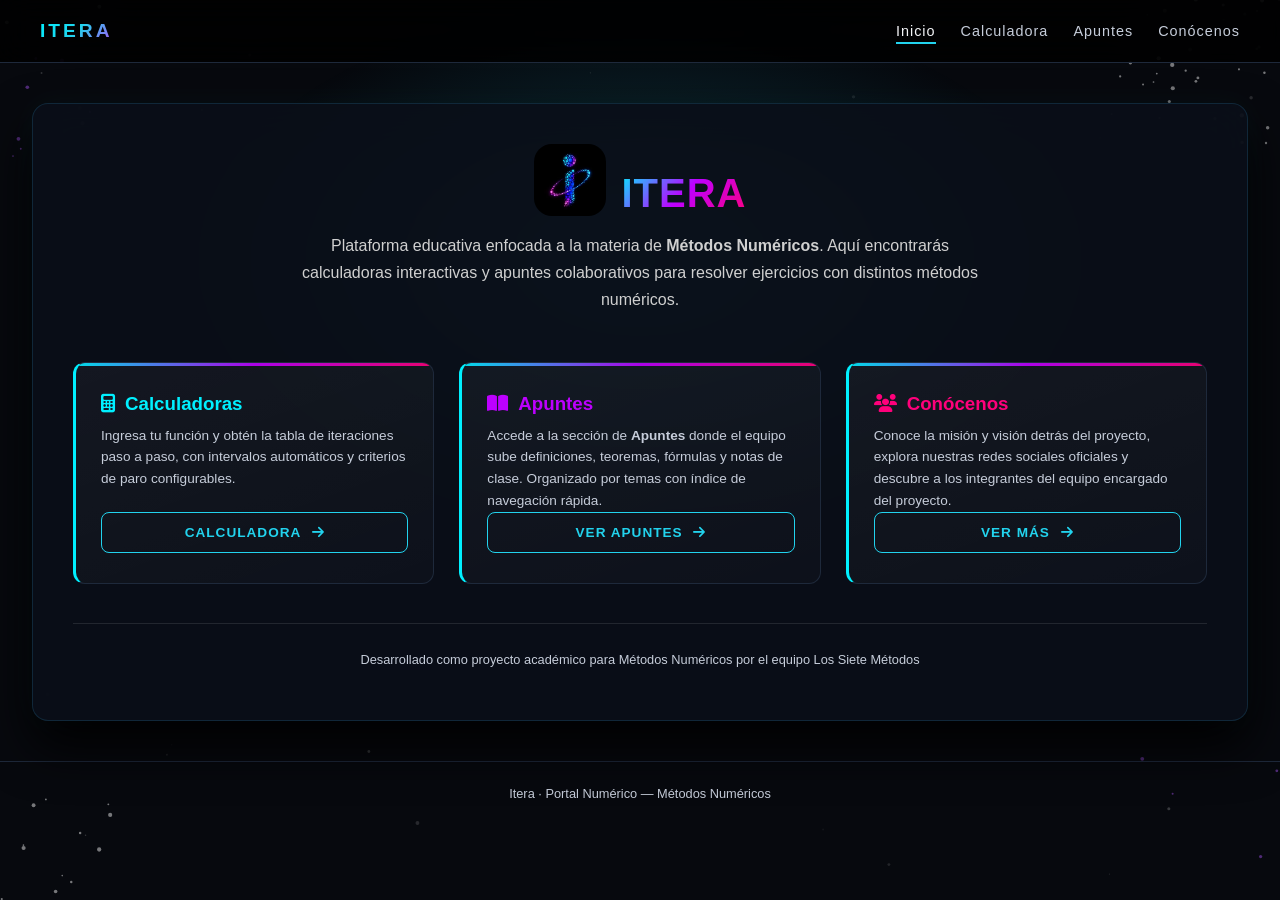
==== commit 6f3d166c: "Ronda 8 (13-nov): correcciones visuales v4 — blindaje de taps, gráfica con chip visible, restos de c" ====
--- a/index.html
+++ b/index.html
@@ -64,7 +64,7 @@
       media="print"
       onload="this.media = 'all'"
     />
-    <link rel="stylesheet" href="css/styles.css?v=6" />
+    <link rel="stylesheet" href="css/styles.css?v=7" />
   </head>
 
   <body>
--- a/css/styles.css
+++ b/css/styles.css
@@ -373,9 +373,10 @@
 
 /* Botón principal (Calcular procedimiento / Publicar Apunte): degradado cian
    (antes blanco sólido, fuera de paleta). P2-1 v3: paradas separadas para que
-   el degradado se note (antes #00F0FF → #22D3EE era cian plano a la vista). */
+   el degradado se note; P2-4 v4: aún más separadas (#0891B2 → #155E75) porque
+   en PC seguía leyéndose casi plano. */
 button[type="submit"] {
-  background: linear-gradient(135deg, #00F0FF 0%, #22D3EE 55%, #0E7490 100%) !important;
+  background: linear-gradient(135deg, #00F0FF 0%, #0891B2 55%, #155E75 100%) !important;
   color: #06222b !important;
   border: none !important;
   border-radius: 8px !important;
@@ -387,6 +388,8 @@
   box-shadow: 0 4px 20px rgba(34, 211, 238, 0.35);
   transition: all 0.3s ease !important;
   cursor: pointer;
+  /* v4 P2-5: el texto no se parte en 2 líneas dentro del propio botón */
+  white-space: nowrap;
 }
 
 button[type="submit"]:hover {
@@ -1615,7 +1618,9 @@
 /* --- Responsive: filas de puntos en pantallas pequeñas --- */
 @media (max-width: 640px) {
   .procedimiento-katex {
-    font-size: 0.9rem;
+    /* v4 P0-2: a 0.8rem el P3(x) de exp(x) cabe completo en 390px y se ve
+       el ·x³; overflow-x: auto sigue como respaldo para N grande. */
+    font-size: 0.8rem;
     padding: 14px 10px;
   }
 
@@ -1636,11 +1641,13 @@
    AJUSTES DE LA REVISIÓN (12 nov)
    ========================================= */
 
-/* --- Estado/criterio: el texto largo se recortaba (overflow:hidden + nowrap) --- */
+/* --- Estado/criterio: el texto largo se recortaba (overflow:hidden + nowrap) ---
+   v4 P0-2: break-word en vez de anywhere, para no partir números por la
+   mitad (0.051615|24); solo rompe si la palabra entera no cabe. */
 .resumen-card .resumen-value--small,
 .resumen-card--criterio .resumen-value {
   white-space: normal;
-  overflow-wrap: anywhere;
+  overflow-wrap: break-word;
   word-break: break-word;
   text-align: center;
   line-height: 1.35;
@@ -2006,7 +2013,9 @@
 
   .resumen-grid--6 .resumen-value {
     white-space: normal;
-    overflow-wrap: anywhere;
+    /* v4 P0-2: "break-word" en vez de "anywhere": solo parte si la palabra
+       entera no cabe, nunca a mitad de un número (0.051615|24). */
+    overflow-wrap: break-word;
     font-size: 0.8rem;
   }
 
@@ -2158,3 +2167,126 @@
     text-align: center;
   }
 }
+
+/* ==========================================================================
+   CORRECCIONES VISUALES v4 — pulido final (13-nov)
+   Base: "Ronda 7: correcciones visuales v3". Documento:
+   "Portal Numérico — Correcciones visuales v4".
+   ========================================================================== */
+
+/* --- P0-1: blindaje de taps en móvil ---
+   El diagnóstico con elementFromPoint sigue pendiente en un dispositivo real;
+   aquí se garantiza que el formulario y sus botones quedan por encima de
+   cualquier capa decorativa y que el toque no lleva retardo (double-tap
+   zoom / 300ms). */
+.container form,
+.container .form-row {
+  position: relative;
+  z-index: 1;
+}
+
+button[type="submit"],
+.btn-graficar {
+  position: relative;
+  z-index: 2;
+  touch-action: manipulation;
+}
+
+/* --- P0-3: el salto de línea del criterio de paro solo en pantalla estrecha
+   (en escritorio la fórmula cabe en una línea y el <br> sobraría) --- */
+.criterio-salto {
+  display: none;
+}
+
+@media (max-width: 768px) {
+  .criterio-salto {
+    display: inline;
+  }
+}
+
+/* --- P1-2: los últimos restos de cian por método --- */
+
+/* "INSERTAR EXPRESIÓN:" es un <span class="examples-label"> (no un <label>):
+   la regla v3 solo ataba a los <label>. */
+.container:has(#metodo-selector) .examples-label {
+  color: var(--method);
+}
+
+/* El borde del selector/inputs pasa al método también en hover y foco
+   (select:hover, select:focus del §04 fija --accent-cian y gana por
+   especificidad al #metodo-selector de §3.3). */
+.container:has(#metodo-selector) select:hover,
+.container:has(#metodo-selector) select:focus {
+  border-color: var(--method) !important;
+}
+
+/* El texto de los select nunca queda bajo el chevron (el SVG ocupa
+   right 12px + 24px de ancho). */
+#metodo-selector,
+#criterio {
+  padding-right: 44px !important;
+}
+
+/* Chevron con el color del método: el chevron es el SVG de background-image
+   del §04 (fill codificado, fijo a #22D3EE). Un background-image no admite
+   var(), así que cada método lleva su parada; Bisección conserva la base. */
+.container[data-metodo="puntofijo"] select {
+  background-image: url("data:image/svg+xml,%3Csvg xmlns='http://www.w3.org/2000/svg' viewBox='0 0 24 24' fill='%23a855f7'%3E%3Cpath d='M7 10l5 5 5-5z'/%3E%3C/svg%3E") !important;
+}
+
+.container[data-metodo="newton"] select {
+  background-image: url("data:image/svg+xml,%3Csvg xmlns='http://www.w3.org/2000/svg' viewBox='0 0 24 24' fill='%23f59e0b'%3E%3Cpath d='M7 10l5 5 5-5z'/%3E%3C/svg%3E") !important;
+}
+
+.container[data-metodo="taylor"] select {
+  background-image: url("data:image/svg+xml,%3Csvg xmlns='http://www.w3.org/2000/svg' viewBox='0 0 24 24' fill='%2334d399'%3E%3Cpath d='M7 10l5 5 5-5z'/%3E%3C/svg%3E") !important;
+}
+
+.container[data-metodo="lagrangelineal"] select {
+  background-image: url("data:image/svg+xml,%3Csvg xmlns='http://www.w3.org/2000/svg' viewBox='0 0 24 24' fill='%23ec4899'%3E%3Cpath d='M7 10l5 5 5-5z'/%3E%3C/svg%3E") !important;
+}
+
+.container[data-metodo="lagrangepoly"] select {
+  background-image: url("data:image/svg+xml,%3Csvg xmlns='http://www.w3.org/2000/svg' viewBox='0 0 24 24' fill='%2360a5fa'%3E%3Cpath d='M7 10l5 5 5-5z'/%3E%3C/svg%3E") !important;
+}
+
+.container[data-metodo="simpson"] select {
+  background-image: url("data:image/svg+xml,%3Csvg xmlns='http://www.w3.org/2000/svg' viewBox='0 0 24 24' fill='%23a3e635'%3E%3Cpath d='M7 10l5 5 5-5z'/%3E%3C/svg%3E") !important;
+}
+
+/* --- P2-1: el landing sin hueco entre el contenido y el footer ---
+   El centrado vertical de .main-container (min-height: 100vh − header) deja
+   ~190px de negro abajo y el footer por debajo del pliegue: se suelta la
+   altura mínima y la alineación en el landing. El centrado horizontal
+   (margin auto de .container--landing) sigue intacto. */
+body:has(.container--landing) .main-container {
+  min-height: auto;
+  align-items: flex-start;
+}
+
+/* --- P2-2: el halo sigue a la ventana ---
+   En Calculadora y Apuntes el contenedor es alto y el brillo (top: -120px)
+   se quedaba arriba, fuera de la vista al hacer scroll. */
+.main-container::before {
+  position: fixed;
+  top: 0;
+}
+
+/* --- P2-3: en las tarjetas de Apuntes las acciones se pegan al fondo;
+   si sobra espacio, queda entre el contenido y los botones. --- */
+#apuntes-remotos .apunte-card {
+  display: flex;
+  flex-direction: column;
+}
+
+#apuntes-remotos .apunte-acciones {
+  margin-top: auto;
+}
+
+/* --- P2-5: "CALCULAR PROCEDIMIENTO" en una sola línea en móvil --- */
+@media (max-width: 768px) {
+  button[type="submit"] {
+    font-size: 0.8rem;
+    letter-spacing: 1px;
+  }
+}
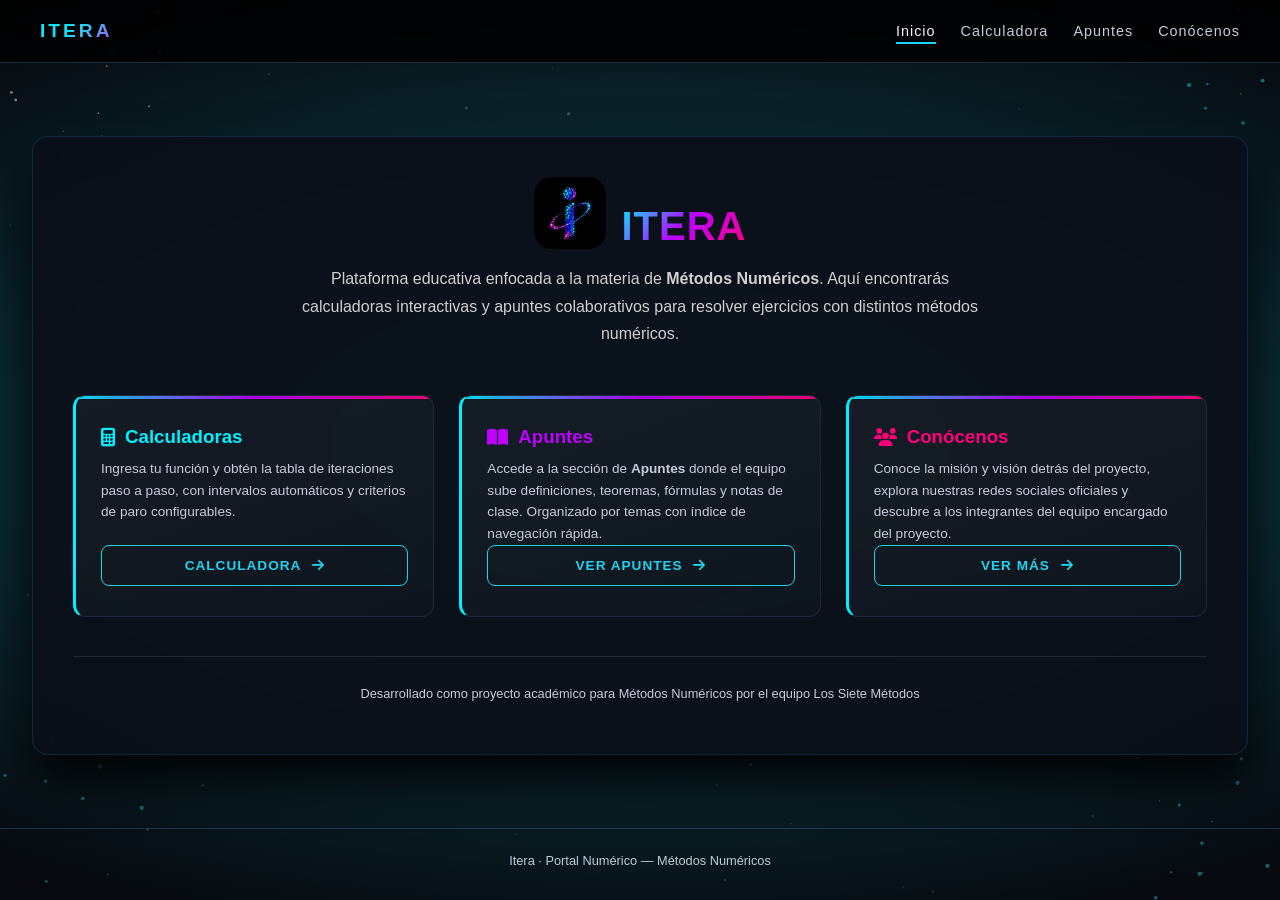
==== commit 0cc9edbd: "Ronda 9 (13-nov): chevron de foco, gráfica con '0'/a-b/pastillas claras, halo 2000×100vh, landing hí" ====
--- a/index.html
+++ b/index.html
@@ -64,7 +64,7 @@
       media="print"
       onload="this.media = 'all'"
     />
-    <link rel="stylesheet" href="css/styles.css?v=7" />
+    <link rel="stylesheet" href="css/styles.css?v=8" />
   </head>
 
   <body>
--- a/css/styles.css
+++ b/css/styles.css
@@ -331,7 +331,12 @@
 input[type="text"]:focus, 
 input[type="number"]:focus, 
 select:focus {
-  background: rgba(30, 41, 59, 0.9) !important;
+  /* Ronda 9: background-color y NO el shorthand background. El shorthand
+     resetea background-repeat / background-position / background-size, y al
+     enfocar el SVG del chevron (background-image del select) se repetía por
+     todo el campo tachando el texto; en Bisección (sin regla propia de
+     color) la imagen desaparecía por completo. */
+  background-color: rgba(30, 41, 59, 0.9) !important;
   border-color: #38bdf8 !important;
   box-shadow: 0 0 15px rgba(56, 189, 248, 0.3), inset 0 2px 4px rgba(0, 0, 0, 0.5) !important;
   outline: none;
@@ -1952,24 +1957,31 @@
 
 /* Halo de color tenue detrás del contenedor (uno por sección).
    z-index: -1 dentro del contexto de apilamiento de .main-container (que ya
-   tiene z-index: 2): el halo queda detrás de la tarjeta, no encima del texto. */
+   tiene z-index: 2): el halo queda detrás de la tarjeta, no encima del texto.
+
+   Ronda 9 (post-v4): con position absolute / 900×520 el brillo vivía en la
+   parte superior de la página y, una vez fixed, quedaba entero DETRÁS de las
+   tarjetas de 1180px: no asomaba por los lados y al hacer scroll aparecía
+   solo fondo negro. Ahora mide 2000×100vh (más ancho que el contenido) y el
+   gradiente lleva 3 paradas —color fuerte 0.26, color tenue 0.16 y
+   transparente al 80%— para que el centro se vea y los bordes se fundan. */
 .main-container::before {
   content: '';
-  position: absolute;
-  top: -120px;
+  position: fixed;
+  top: 0;
   left: 50%;
   transform: translateX(-50%);
-  width: 900px;
-  height: 520px;
-  background: radial-gradient(ellipse at center, rgba(34, 211, 238, 0.22), transparent 70%);
+  width: 2000px;
+  height: 100vh;
+  background: radial-gradient(ellipse at center, rgba(34, 211, 238, 0.26) 0%, rgba(34, 211, 238, 0.16) 45%, transparent 80%);
   pointer-events: none;
   z-index: -1;
 }
 body:has(#lista-apuntes) .main-container::before {
-  background: radial-gradient(ellipse at center, rgba(168, 85, 247, 0.22), transparent 70%);
+  background: radial-gradient(ellipse at center, rgba(168, 85, 247, 0.26) 0%, rgba(168, 85, 247, 0.16) 45%, transparent 80%);
 }
 body:has(.redes-section) .main-container::before {
-  background: radial-gradient(ellipse at center, rgba(236, 72, 153, 0.22), transparent 70%);
+  background: radial-gradient(ellipse at center, rgba(236, 72, 153, 0.26) 0%, rgba(236, 72, 153, 0.16) 45%, transparent 80%);
 }
 
 /* ==========================================================================
@@ -2254,22 +2266,26 @@
   background-image: url("data:image/svg+xml,%3Csvg xmlns='http://www.w3.org/2000/svg' viewBox='0 0 24 24' fill='%23a3e635'%3E%3Cpath d='M7 10l5 5 5-5z'/%3E%3C/svg%3E") !important;
 }
 
-/* --- P2-1: el landing sin hueco entre el contenido y el footer ---
-   El centrado vertical de .main-container (min-height: 100vh − header) deja
-   ~190px de negro abajo y el footer por debajo del pliegue: se suelta la
-   altura mínima y la alineación en el landing. El centrado horizontal
-   (margin auto de .container--landing) sigue intacto. */
+/* --- P2-1 (ronda 9, opción híbrida elegida por el equipo): el contenedor
+   centrado en pantalla Y el footer siempre al pliegue ---
+   Con el fix v4 (min-height auto + flex-start) el contenedor quedaba arriba
+   y el vacío de ~195px se movía debajo del footer. Ahora el body pasa a
+   flex-column y .main-container crece (flex: 1 0 auto) hasta el .site-footer:
+   con contenido corto la caja se estira y la tarjeta queda centrada en el
+   hueco que sobra (align-items: center); con contenido alto flex-shrink: 0
+   evita que la caja se comprima y la página hace scroll con normalidad.
+   min-height: 0 anula el calc(100vh - 90px), que empujaba el footer por
+   debajo del pliegue. El centrado horizontal (margin-inline: auto de
+   .container--landing) sigue intacto. */
+body:has(.container--landing) {
+  display: flex;
+  flex-direction: column;
+}
+
 body:has(.container--landing) .main-container {
-  min-height: auto;
-  align-items: flex-start;
-}
-
-/* --- P2-2: el halo sigue a la ventana ---
-   En Calculadora y Apuntes el contenedor es alto y el brillo (top: -120px)
-   se quedaba arriba, fuera de la vista al hacer scroll. */
-.main-container::before {
-  position: fixed;
-  top: 0;
+  flex: 1 0 auto;
+  min-height: 0;
+  align-items: center;
 }
 
 /* --- P2-3: en las tarjetas de Apuntes las acciones se pegan al fondo;
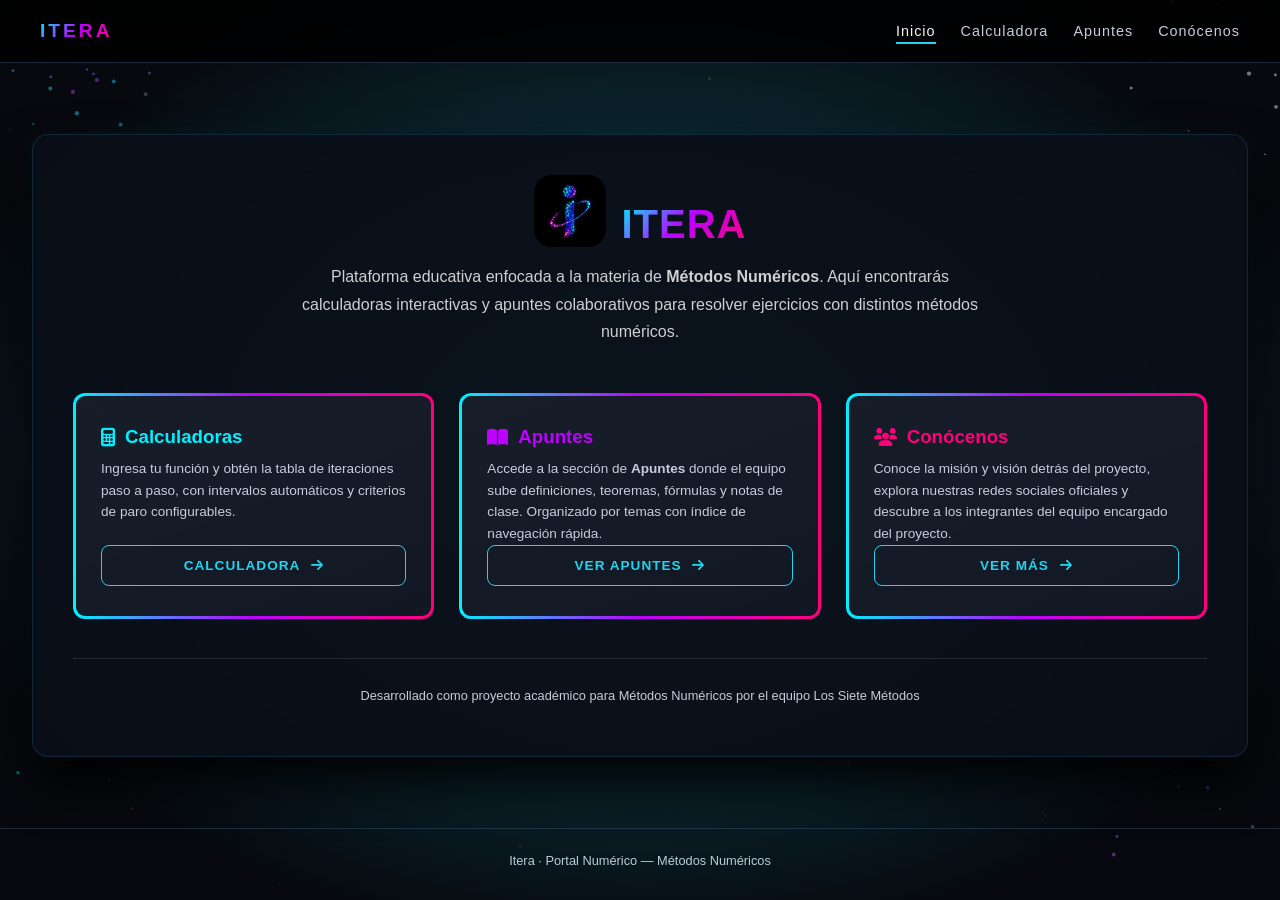
==== commit 405b4939: "Ronda 10 (13-nov): correcciones v5 — botones apilados a 390px, Taylor a 6 cifras, halo 100vw, criter" ====
--- a/index.html
+++ b/index.html
@@ -64,7 +64,7 @@
       media="print"
       onload="this.media = 'all'"
     />
-    <link rel="stylesheet" href="css/styles.css?v=8" />
+    <link rel="stylesheet" href="css/styles.css?v=9" />
   </head>
 
   <body>
--- a/css/styles.css
+++ b/css/styles.css
@@ -530,17 +530,9 @@
   transition: all 0.3s ease;
 }
 
-.card-landing--cyan {
-  border-left: 3px solid #00f0ff;
-}
-
-.card-landing--violet {
-  border-left: 3px solid #a855f7;
-}
-
-.card-landing--magenta {
-  border-left: 3px solid #a855f7;
-}
+/* v5 P1-9: .card-landing--cyan/--violet/--magenta ya no llevan border-left.
+   El borde lo pone .card-landing como una sola pieza en degradado (técnica
+   de doble fondo): dos piezas separadas no pueden doblar la esquina. */
 
 .card-title {
   margin-bottom: 10px;
@@ -600,7 +592,13 @@
 .card-landing:hover {
   transform: translateY(-5px);
   box-shadow: var(--shadow-card-hover);
-  background: rgba(255, 255, 255, 0.05);
+  /* v5 P1-9: mismas TRES capas que en reposo. Con `background: rgba(...)`
+     en una sola capa se borraba el borde en degradado al pasar el ratón, y
+     sin la capa opaca el degradado se veía por todo el interior. */
+  background:
+    linear-gradient(rgba(255, 255, 255, 0.05), rgba(255, 255, 255, 0.05)) padding-box,
+    linear-gradient(var(--card-bg), var(--card-bg)) padding-box,
+    linear-gradient(90deg, #00f0ff, #bd00ff, #ff007b) border-box;
 }
 
 /* 05 PAGES — CALCULADORA */
@@ -1724,9 +1722,13 @@
    600/480) se conservan tal cual; los cambios de ancho van en min-width.
    ========================================================================== */
 
-/* --- P1-3: logo con el degradado de identidad también en el header --- */
+/* --- P1-3: logo con el degradado de identidad también en el header ---
+   v5 P1-8: mismos paradas que .landing-title (#00F0FF → #BD00FF → #FF007B).
+   Con #22d3ee en medio el "ITERA" del header se quedaba en cian→morado y
+   nunca llegaba al magenta: se leía como una identidad distinta de la del
+   landing. */
 .logo-title {
-  background: linear-gradient(135deg, #00f0ff, #22d3ee, #a855f7);
+  background: linear-gradient(135deg, #00f0ff, #bd00ff, #ff007b);
   -webkit-background-clip: text;
   background-clip: text;
   -webkit-text-fill-color: transparent;
@@ -1924,27 +1926,33 @@
    §3.4 — TARJETAS CON TINTE, FRANJA EN DEGRADADO Y HALO POR SECCIÓN
    ========================================================================== */
 
-/* Tarjetas de la landing: tinte + franja con el degradado original
+/* Tarjetas de la landing: tinte + borde en degradado (v5 P1-9).
+   Antes eran DOS piezas: la franja superior (::before, 3px) y el borde
+   izquierdo (border-left). Al ser piezas separadas no podían doblar la
+   esquina: la franja terminaba en punta cuadrada justo antes de la esquina
+   superior derecha y el lado derecho se quedaba sin borde.
+
+   TRES capas de background (las dos del truco clásico + una base opaca):
+   1. tinte blanco a padding-box  → el brillo del interior;
+   2. color de tarjeta a padding-box → OPACA: tapa el degradado por dentro
+      (sin ella, el tinte de arriba deja pasar el degradado y la tarjeta
+      entera queda en cian→magenta con el texto ilegible);
+   3. degradado a border-box     → solo asoma por el borde transparente de
+      3px, siguiendo el border-radius en las 4 esquinas.
    (los títulos NO cambian: sus colores están en §3.1) */
 .card-landing {
-  background: linear-gradient(160deg, rgba(255, 255, 255, 0.045), rgba(255, 255, 255, 0.015));
+  border: 3px solid transparent;
+  background:
+    linear-gradient(160deg, rgba(255, 255, 255, 0.045), rgba(255, 255, 255, 0.015)) padding-box,
+    linear-gradient(var(--card-bg), var(--card-bg)) padding-box,
+    linear-gradient(90deg, #00f0ff, #bd00ff, #ff007b) border-box;
   position: relative;
   overflow: hidden;
 }
-.card-landing::before {
-  content: '';
-  position: absolute;
-  top: 0;
-  left: 0;
-  right: 0;
-  height: 3px;
-  background: linear-gradient(90deg, #00f0ff, #bd00ff, #ff007b);
-  opacity: 0.9;
-}
 
 /* Notas y resumen: superficie elevada + borde violeta en Apuntes.
    Excepciones: las tarjetas de la landing (.card-landing, que también son
-   .apunte-card) conservan su tinte en degradado y su borde por color, y los
+   .apunte-card) conservan su tinte en degradado y su borde en degradado, y los
    estados --ok/--warn/--error conservan su tinte de color. */
 .apunte-card:not(.card-landing),
 .resumen-card:not(.resumen-card--ok):not(.resumen-card--warn):not(.resumen-card--error) {
@@ -1962,16 +1970,23 @@
    Ronda 9 (post-v4): con position absolute / 900×520 el brillo vivía en la
    parte superior de la página y, una vez fixed, quedaba entero DETRÁS de las
    tarjetas de 1180px: no asomaba por los lados y al hacer scroll aparecía
-   solo fondo negro. Ahora mide 2000×100vh (más ancho que el contenido) y el
-   gradiente lleva 3 paradas —color fuerte 0.26, color tenue 0.16 y
-   transparente al 80%— para que el centro se vea y los bordes se fundan. */
+   solo fondo negro. El gradiente lleva 3 paradas —color fuerte 0.26, color
+   tenue 0.16 y transparente al 80%— para que el centro se vea y los bordes
+   se fundan.
+
+   v5 P0-4: el ancho pasó de 2000px fijo a 100vw. Con un ancho fijo y el
+   centrado left: 50% + translateX(-50%), en fullscreen (F11 en un monitor
+   ancho) el viewport superaba los 2000px y el degradado se cortaba a los
+   lados, dejando a la vista el borde del degradado. 100vw cubre todo el
+   ancho de la ventana en cualquier tamaño (el degradado radial ya es
+   relativo al propio elemento, así que escala con él). */
 .main-container::before {
   content: '';
   position: fixed;
   top: 0;
-  left: 50%;
-  transform: translateX(-50%);
-  width: 2000px;
+  left: 0;
+  transform: none;
+  width: 100vw;
   height: 100vh;
   background: radial-gradient(ellipse at center, rgba(34, 211, 238, 0.26) 0%, rgba(34, 211, 238, 0.16) 45%, transparent 80%);
   pointer-events: none;
@@ -1999,13 +2014,10 @@
   margin-block: auto;
 }
 
-/* --- Petición: las 3 tarjetas del landing llevan los mismos bordes que la
-   primera (Calculadoras): franja cian de 3px a la izquierda. --- */
-.card-landing--cyan,
-.card-landing--violet,
-.card-landing--magenta {
-  border-left: 3px solid #00f0ff;
-}
+/* --- v5 P1-9: aquí vivía la regla unificada de border-left de las 3
+   tarjetas del landing (franja cian de 3px a la izquierda). Eliminada: el
+   borde ya es una sola pieza en degradado que sale de .card-landing, y esta
+   pieza suelta volvía a cortar la esquina superior derecha. --- */
 
 /* --- P0-1 v3: tarjetas de Taylor en móvil ---
    .resumen-grid--6 (3 columnas) no tenía regla móvil y ganaba al
@@ -2306,3 +2318,38 @@
     letter-spacing: 1px;
   }
 }
+
+/* ==========================================================================
+   CORRECCIONES v5 (13-nov) — "Portal Numérico — Correcciones v5"
+   Base: "Ronda 9" (0cc9edb). Documento: P0/P1 de la lista v5.
+   ========================================================================== */
+
+/* --- P0-1: la fila CALCULAR + GRAFICAR no desborda en móvil ---
+   En ≤768px .form-actions era flex en horizontal con dos botones flex: 1:
+   cada botón tiene min-width: auto (no puede encogerse por debajo de su
+   contenido) y el submit lleva white-space: nowrap (v4 P2-5, texto en
+   mayúsculas + letter-spacing). A 390px la suma de ambos contenidos era
+   mayor que el ancho de la tarjeta: el borde derecho de GRAFICAR quedaba
+   fuera de la pantalla y, como el desbordamiento es del contenido del flex
+   y no de la página, el scroll lateral no lo alcanzaba.
+   Solución: en pantalla estrecha los dos botones se apilan, cada uno a todo
+   el ancho de la tarjeta. */
+@media (max-width: 768px) {
+  .form-actions {
+    flex-direction: column;
+  }
+}
+
+/* --- P1-8 (editado en §3.x): el logo del header usa el MISMO degradado que
+   .landing-title (#00F0FF → #BD00FF → #FF007B). --- */
+
+/* --- P1-9: el borde en degradado del landing no se rompe con el ratón ---
+   Reglas editadas en §3.1 (franja ::before de las tarjetas eliminada), §3.4
+   (.card-landing con borde de doble fondo) y la unificada de v3
+   (border-left eliminado). Falta esto: .apunte-card:hover (P2-2) pinta
+   border-color por encima y, al ser más específico/POSTERIOR, taparía el
+   degradado del border-box con un cian opaco. Aquí, al final del archivo,
+   gana por orden de aparición. */
+.card-landing:hover {
+  border-color: transparent;
+}
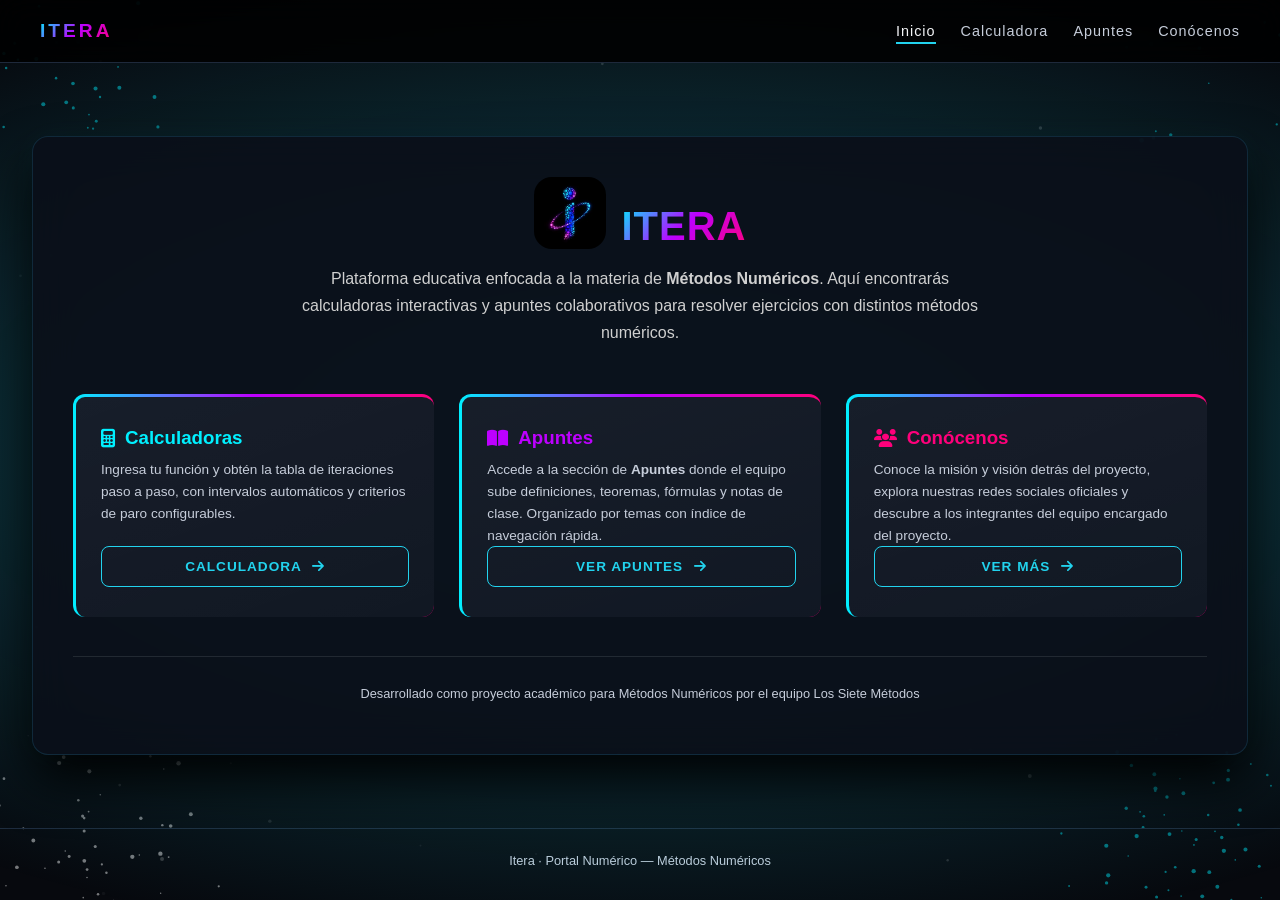
==== commit 386a35ec: "Ronda 11 (13-nov): correcciones v6 — halo max(100vw, 2000px) centrado, pastillas de Taylor sujetas a" ====
--- a/index.html
+++ b/index.html
@@ -64,7 +64,7 @@
       media="print"
       onload="this.media = 'all'"
     />
-    <link rel="stylesheet" href="css/styles.css?v=9" />
+    <link rel="stylesheet" href="css/styles.css?v=10" />
   </head>
 
   <body>
--- a/css/styles.css
+++ b/css/styles.css
@@ -267,7 +267,9 @@
 
 object.visor-pdf {
   width: 100%;
-  height: 500px;
+  /* v6 P1-4: 70vh en vez de 500px fijos: con la tarjeta abierta a todo el
+     ancho, 500px dejaba el PDF recortado en pantallas bajas. */
+  height: 70vh;
 }
 
 /* 04 COMPONENTS */
@@ -1428,7 +1430,9 @@
   }
 
   object.visor-pdf {
-    height: 350px;
+    /* v6 P1-4: 60vh en móvil (los 350px fijos eran menos que la mitad de
+       la pantalla en los teléfonos altos) */
+    height: 60vh;
   }
 }
 
@@ -1937,11 +1941,20 @@
    2. color de tarjeta a padding-box → OPACA: tapa el degradado por dentro
       (sin ella, el tinte de arriba deja pasar el degradado y la tarjeta
       entera queda en cian→magenta con el texto ilegible);
-   3. degradado a border-box     → solo asoma por el borde transparente de
-      3px, siguiendo el border-radius en las 4 esquinas.
+   3. degradado a border-box     → solo asoma por el ÁREA DE BORDE, que es
+      solo la izquierda y la superior (border-right/bottom: 0): la capa
+      border-box pinta debajo de las otras dos, así que donde no hay borde
+      la tapan por completo y el degradado no recorre la tarjeta.
+
+   El borde se ve SOLO a la izquierda y arriba (petición v5): dobla la
+   esquina superior izquierda como una sola pieza y termina en las esquinas
+   opuestas (allí el radio de 12px hace que el degradado se afine hasta
+   desaparecer contra el borde derecho/inferior, que no tiene línea).
    (los títulos NO cambian: sus colores están en §3.1) */
 .card-landing {
   border: 3px solid transparent;
+  border-right: 0;
+  border-bottom: 0;
   background:
     linear-gradient(160deg, rgba(255, 255, 255, 0.045), rgba(255, 255, 255, 0.015)) padding-box,
     linear-gradient(var(--card-bg), var(--card-bg)) padding-box,
@@ -1984,9 +1997,15 @@
   content: '';
   position: fixed;
   top: 0;
-  left: 0;
-  transform: none;
-  width: 100vw;
+  /* v6 P0-1: max(100vw, 2000px) centrado. El 100vw de la v5 cubre el
+     fullscreen, pero en móvil la elipse mide 390px y su color fuerte queda
+     justo detrás de las tarjetas (que ocupan casi todo el ancho): el brillo
+     solo se ve arriba y desaparece al hacer scroll, con los laterales en
+     negro. Con max() el ancho nunca baja de 2000px (elipse ancha, como en
+     la ronda 9) y en pantallas de ≥2000px sigue cubriendo todo el ancho. */
+  left: 50%;
+  transform: translateX(-50%);
+  width: max(100vw, 2000px);
   height: 100vh;
   background: radial-gradient(ellipse at center, rgba(34, 211, 238, 0.26) 0%, rgba(34, 211, 238, 0.16) 45%, transparent 80%);
   pointer-events: none;
@@ -2353,3 +2372,63 @@
 .card-landing:hover {
   border-color: transparent;
 }
+
+/* ==========================================================================
+   CORRECCIONES v6 (13-nov) — "Portal Numérico — Correcciones v6"
+   Base: "Ronda 10" (405b493) + Ronda 10b (borde del landing a izquierda y
+   arriba). El halo (P0-1) se editó en su sitio, en .main-container::before.
+   ========================================================================== */
+
+/* --- P1-4: el visor de un apunte ocupa las 2 columnas de Apuntes ---
+   Al abrir "VER DOCUMENTO" la tarjeta seguía en media columna (grid de 2
+   columnas desde 768px) y el documento quedaba apretado, con el texto
+   diminuto. Las tarjetas son hijas directas de #apuntes-remotos, así que
+   1 / -1 las ocupa todas. En móvil el contenedor no es grid y la
+   declaración no hace nada (ahí ya se ve a todo el ancho). */
+.apunte-card.visor-abierto {
+  grid-column: 1 / -1;
+}
+
+/* --- P1-4: tipografía del visor Markdown (antes en cssText en línea,
+   js/apuntes.js) ---
+   Ojo con .apunte-card p (más arriba): pinta los párrafos a 0.85rem, así
+   que sin redeclarar font-size aquí el Markdown seguiría saliendo en letra
+   pequeña aunque el contenedor pida 1rem. Las reglas van al final del
+   archivo para ganar por orden con la misma especificidad (sin !important).
+   El color no se toca: --text-muted (#c6cdda) ya se lee bien sobre el
+   fondo oscuro del visor, igual que en el resto de las tarjetas. */
+.visor-documento {
+  display: none;
+  margin-top: 15px;
+  padding: 28px 32px;
+  background: rgba(0, 0, 0, 0.5);
+  border: 1px solid var(--border-color);
+  border-radius: 8px;
+  max-height: 75vh;
+  overflow-y: auto;
+  font-size: 1rem;
+  line-height: 1.7;
+}
+
+.visor-documento h1,
+.visor-documento h2,
+.visor-documento h3,
+.visor-documento h4,
+.visor-documento h5,
+.visor-documento h6 {
+  color: var(--accent-cyan);
+}
+
+.visor-documento p,
+.visor-documento li {
+  font-size: 1rem;
+  /* Línea de lectura: 75ch evita que las líneas se estiren hasta el borde
+     del visor cuando la tarjeta está expandida */
+  max-width: 75ch;
+}
+
+@media (max-width: 768px) {
+  .visor-documento {
+    padding: 20px 16px;
+  }
+}
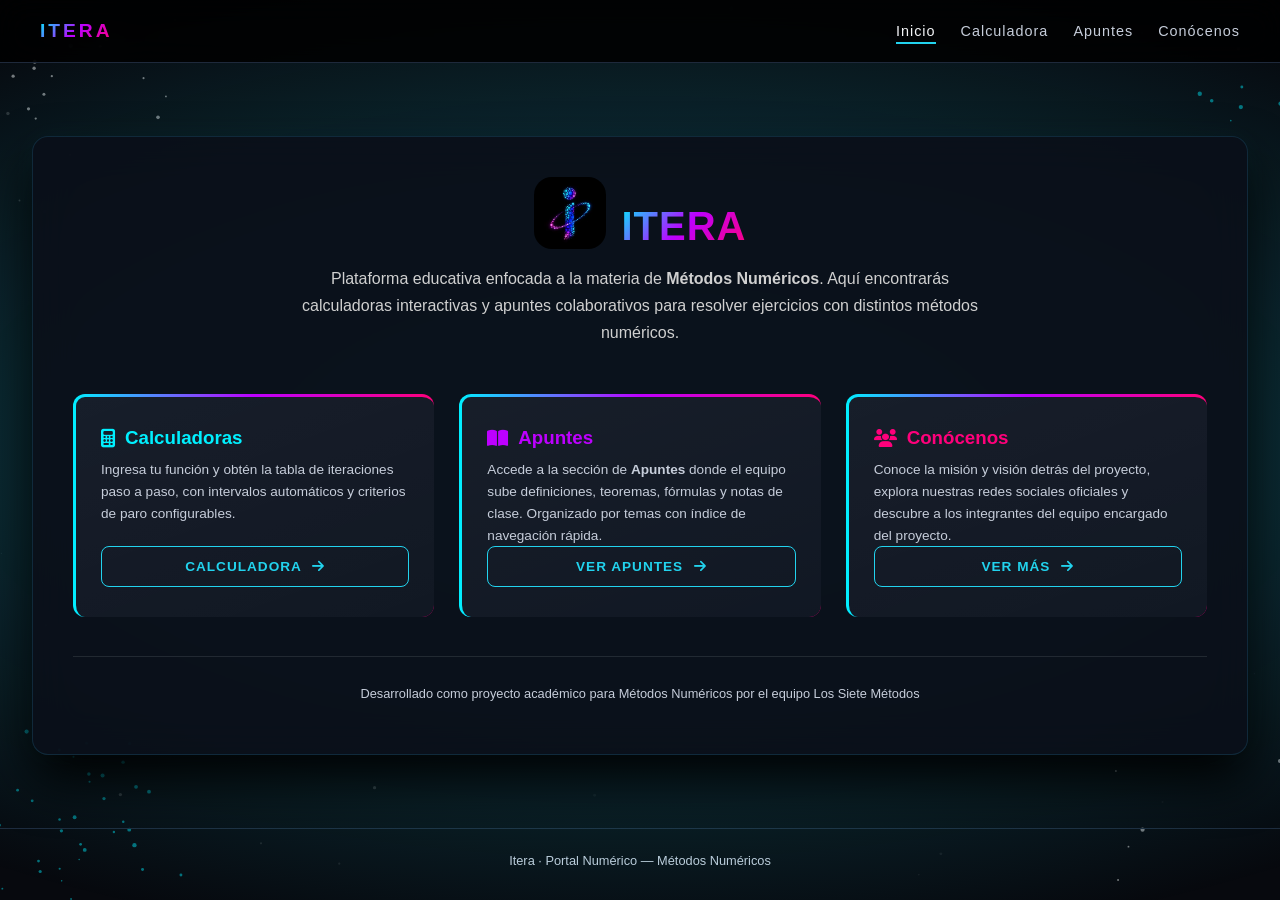
==== commit 799ff988: "Ronda 12 (13-nov): correcciones v7 — visor a todo el ancho al expandir, sin doble margen en móvil, e" ====
--- a/index.html
+++ b/index.html
@@ -64,7 +64,7 @@
       media="print"
       onload="this.media = 'all'"
     />
-    <link rel="stylesheet" href="css/styles.css?v=10" />
+    <link rel="stylesheet" href="css/styles.css?v=11" />
   </head>
 
   <body>
--- a/css/styles.css
+++ b/css/styles.css
@@ -2427,8 +2427,34 @@
   max-width: 75ch;
 }
 
+/* --- v7 P0-1: el tope de 75ch se levanta solo en el estado expandido ---
+   Ahora el visor ocupa las 2 columnas de la grilla (~1136px) y el texto
+   seguía cortado en 75ch (~680px), dejando 400px de negro a la derecha y
+   un H1 centrado sobre un ancho con el que no coincidía. Con el tope
+   fuera, párrafos, listas y el H1 comparten la caja completa del visor.
+   (75ch sigue vigente en las tarjetas colapsadas, donde la columna sí es
+   angosta.) La especificidad (0,3,1) gana a la de arriba (0,1,1) aunque
+   esté primero. */
+.apunte-card.visor-abierto .visor-documento p,
+.apunte-card.visor-abierto .visor-documento li {
+  max-width: none;
+}
+
+/* --- v7 P0-2: el panel del visor en móvil no va con doble margen ---
+   El panel estaba inset dos veces: 15px de padding de la tarjeta + 16px
+   de padding propio, así que el texto no arrancaba donde el título de la
+   tarjeta. Con margin-inline negativo el panel se extiende hasta el borde
+   interior de la tarjeta y su padding (igual al de la tarjeta) devuelve
+   el texto a la misma raya. Solo la parte horizontal: el fondo del panel
+   sigue a 15px del borde inferior (padding-bottom de la tarjeta), así que
+   sus esquinas redondeadas no se salen de las de la tarjeta. */
 @media (max-width: 768px) {
   .visor-documento {
     padding: 20px 16px;
-  }
-}
+    margin-inline: -15px;
+  }
+
+  .apunte-card.visor-abierto .visor-documento {
+    padding: 16px 15px;
+  }
+}
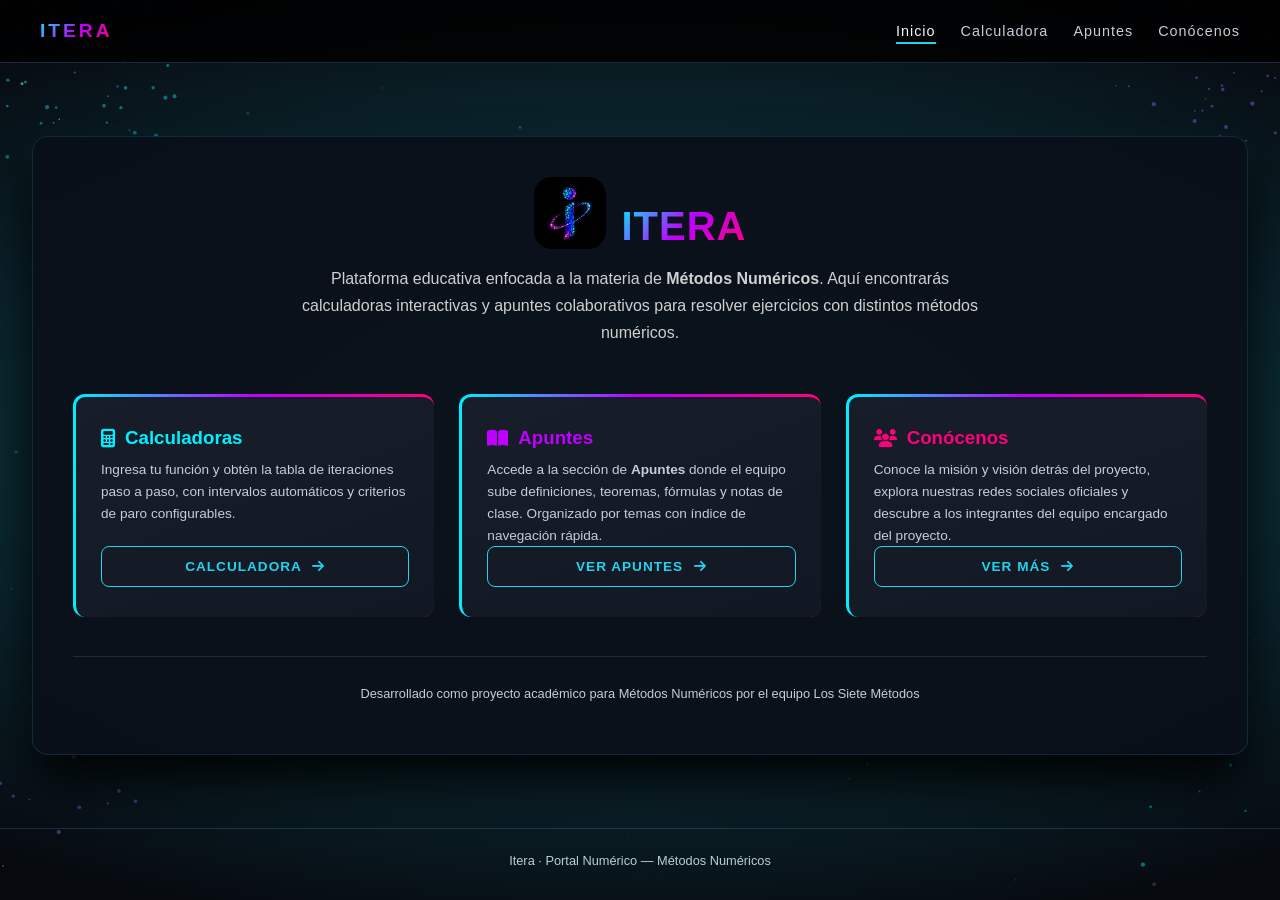
==== commit 1c4b2cd7: "Ronda 13 (14-nov): rendimiento en móvil — sin backdrop-filter ni bucle de partículas en ≤768px, halo" ====
--- a/index.html
+++ b/index.html
@@ -64,7 +64,7 @@
       media="print"
       onload="this.media = 'all'"
     />
-    <link rel="stylesheet" href="css/styles.css?v=11" />
+    <link rel="stylesheet" href="css/styles.css?v=12" />
   </head>
 
   <body>
--- a/css/styles.css
+++ b/css/styles.css
@@ -2458,3 +2458,58 @@
     padding: 16px 15px;
   }
 }
+
+/* ==========================================================================
+   CORRECCIONES v8 (14-nov) — Rendimiento en móvil ("Ronda 13")
+   Base: "Ronda 12" (799ff98). El equipo midió lag al hacer scroll en un
+   celular de gama media: canvas de partículas repintando a ~30fps y, encima,
+   dos capas con backdrop-filter + un halo de 2000px recomponiéndose en cada
+   cuadro. Esta sección solo toca composición/pintado: no cambia maquetación.
+   ========================================================================== */
+
+/* --- P0-1: sin backdrop-filter en móvil (header y tarjeta principal) ---
+   Cada cuadro del canvas obliga al teléfono a recalcular el desenfoque de
+   15px del header y de 20px de .container sobre casi toda la pantalla; eso
+   es lo que trababa el scroll. La tarjeta ya tenía fondo 0.9 (casi opaco),
+   así que sin blur casi no se nota: sube a 0.97 y listo. El header pasa de
+   0.85+blur a negro 0.96, que se ve igual de sólido que antes. La línea
+   -webkit- es por Safari/iOS, que exige el prefijo. */
+@media (max-width: 768px) {
+  header {
+    background: rgba(0, 0, 0, 0.96);
+    backdrop-filter: none;
+    -webkit-backdrop-filter: none;
+  }
+
+  .container {
+    background: rgba(11, 15, 25, 0.97) !important;
+    backdrop-filter: none;
+    -webkit-backdrop-filter: none;
+  }
+}
+
+/* --- P0-2: el halo se achica en móvil (mismo brillo, menos área) ---
+   Sigue vigente lo de la v6: si la elipse mide lo que mide la pantalla
+   (100vw), su borde cae dentro del viewport y los laterales quedan en negro.
+   La condición para que el borde del halo llegue al borde de la pantalla con
+   la misma claridad de hoy es ancho ≥ 2,6 × el viewport (el degradado llega
+   a transparente al 80% de la diagonal). 260vw da ≈1014px a 390px y
+   ≈1997px a 768px: idéntico al aspect actual, pero en teléfonos el área
+   pintada de la capa fija baja de 2000×100vh a ~1014×100vh (≈ la mitad),
+   que es la que hay que recomponer en cada cuadro del canvas. */
+@media (max-width: 768px) {
+  .main-container::before {
+    width: max(260vw, 900px);
+  }
+}
+
+/* --- P1-4: las tarjetas de apuntes fuera de pantalla no se renderizan ---
+   content-visibility: auto salta estilo/layout/pintado de lo que no se ve
+   (la lista de Apuntes crece con cada apunte publicado). contain-intrinsic
+   size con "auto" recuerda la altura real de la última vez pintada, así la
+   barra de scroll no salta cuando una tarjeta entra en pantalla. Los
+   navegadores viejos lo ignoran y quedan como hoy. */
+#apuntes-remotos .apunte-card {
+  content-visibility: auto;
+  contain-intrinsic-size: auto 260px;
+}
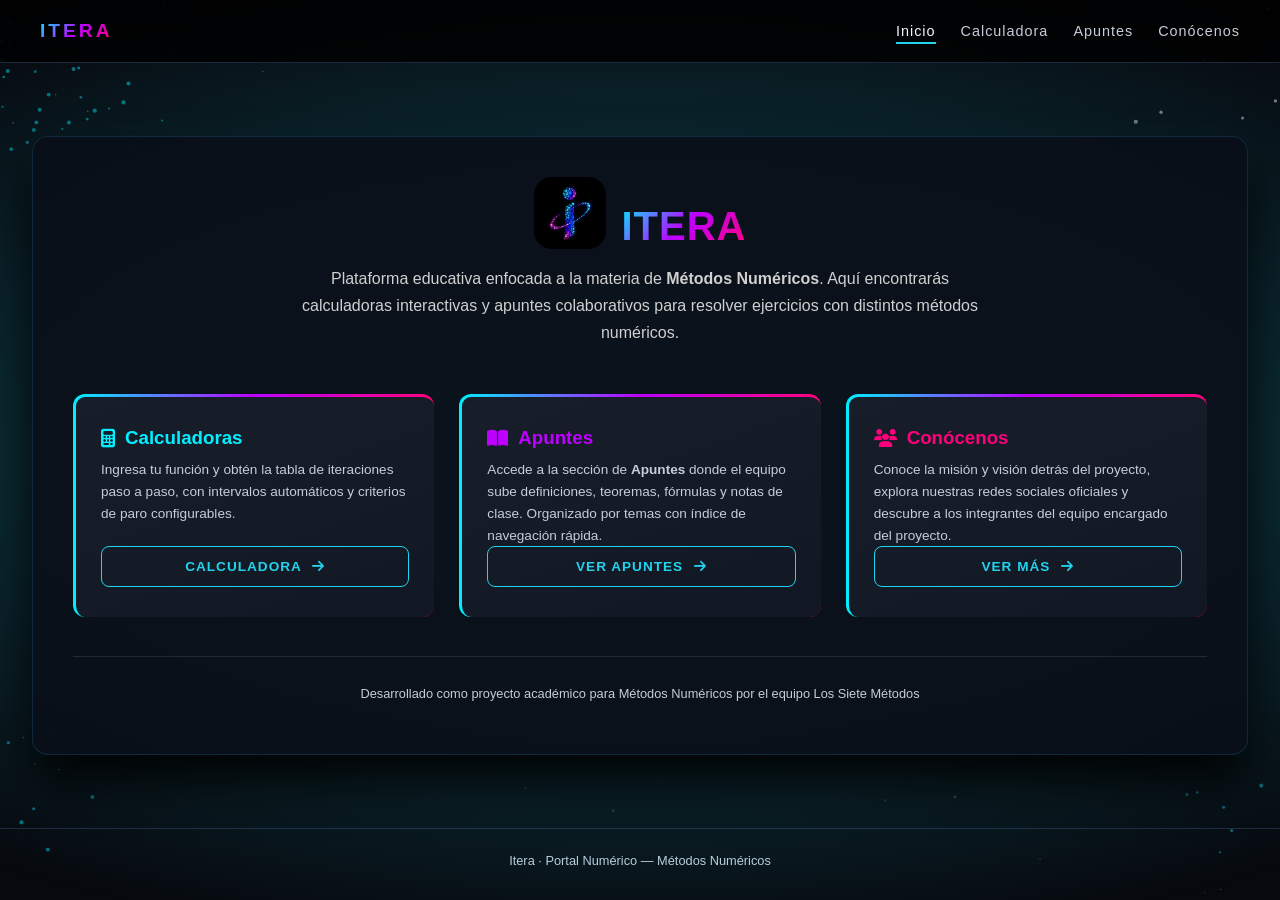
==== commit df45e90b: "Ronda 13d (14-nov): ?v=13 — el móvil seguía con el CSS cacheado (styles.css?v=12) sin el logo de la " ====
--- a/index.html
+++ b/index.html
@@ -64,7 +64,7 @@
       media="print"
       onload="this.media = 'all'"
     />
-    <link rel="stylesheet" href="css/styles.css?v=12" />
+    <link rel="stylesheet" href="css/styles.css?v=13" />
   </head>
 
   <body>
--- a/css/styles.css
+++ b/css/styles.css
@@ -2513,3 +2513,15 @@
   content-visibility: auto;
   contain-intrinsic-size: auto 260px;
 }
+
+/* --- Ronda 13b: el logo de la top bar no aparece en móvil ---
+   En ≤768px la top bar apila logo, buscador y menú (header en columna), y el
+   "ITERA" come alto en pantallas chicas: se quita POR COMPLETO (display: none),
+   no solo su degradado. En escritorio el logo sigue con su degradado de
+   identidad (P1-8). Va al final del archivo para ganarle por orden a la
+   regla de .logo-title de la línea ~1734. */
+@media (max-width: 768px) {
+  .logo-title {
+    display: none;
+  }
+}
